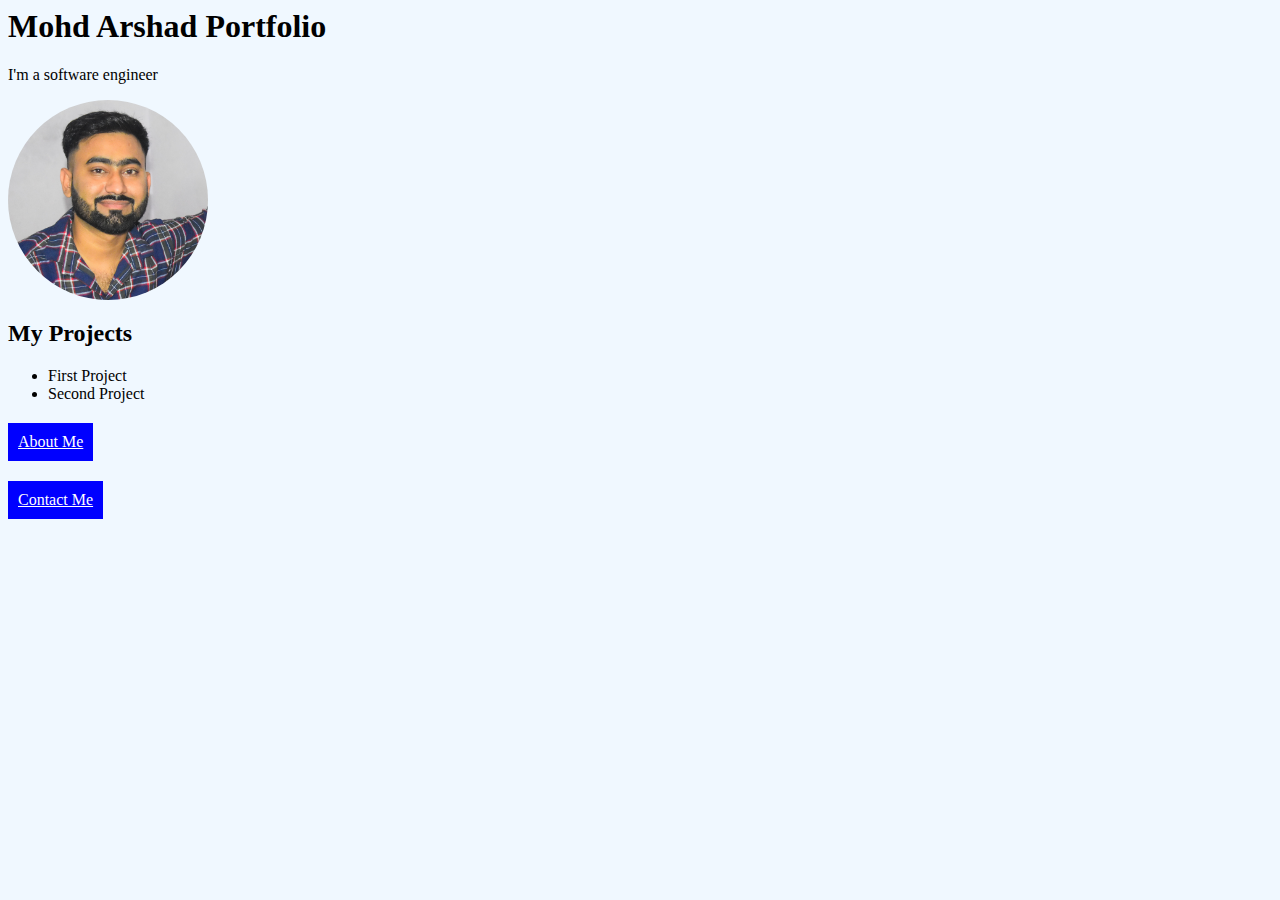
==== index.html @ 27f48b7b "Added CSS" ====
<html>
    <head>
        <title>Mohd Arshad Portfolio</title>
        <link rel="stylesheet" href="style.css">
    </head>
    <body>
        <h1>Mohd Arshad Portfolio</h1>
        <p>I'm a software engineer</p>
        <img src="images/port.JPG" alt="Mohd Arshad Profile Pic loading">
        <h2>My Projects</h2>
        <ul>
            <li>First Project</li>
            <li>Second Project</li>
        </ul>
        <a href="about.html">
            About Me
        </a>
        <a href="contact.html">
            Contact Me
        </a>
    </body>
</html>
---- style.css ----
body{
    background-color: aliceblue;
}

img{
    width: 200px;
    border-radius: 50%;
}
a{
    background-color: blue;
    color: white;
    padding: 10px;
    margin-top: 20px;
    display: block;
    width: max-content;
}
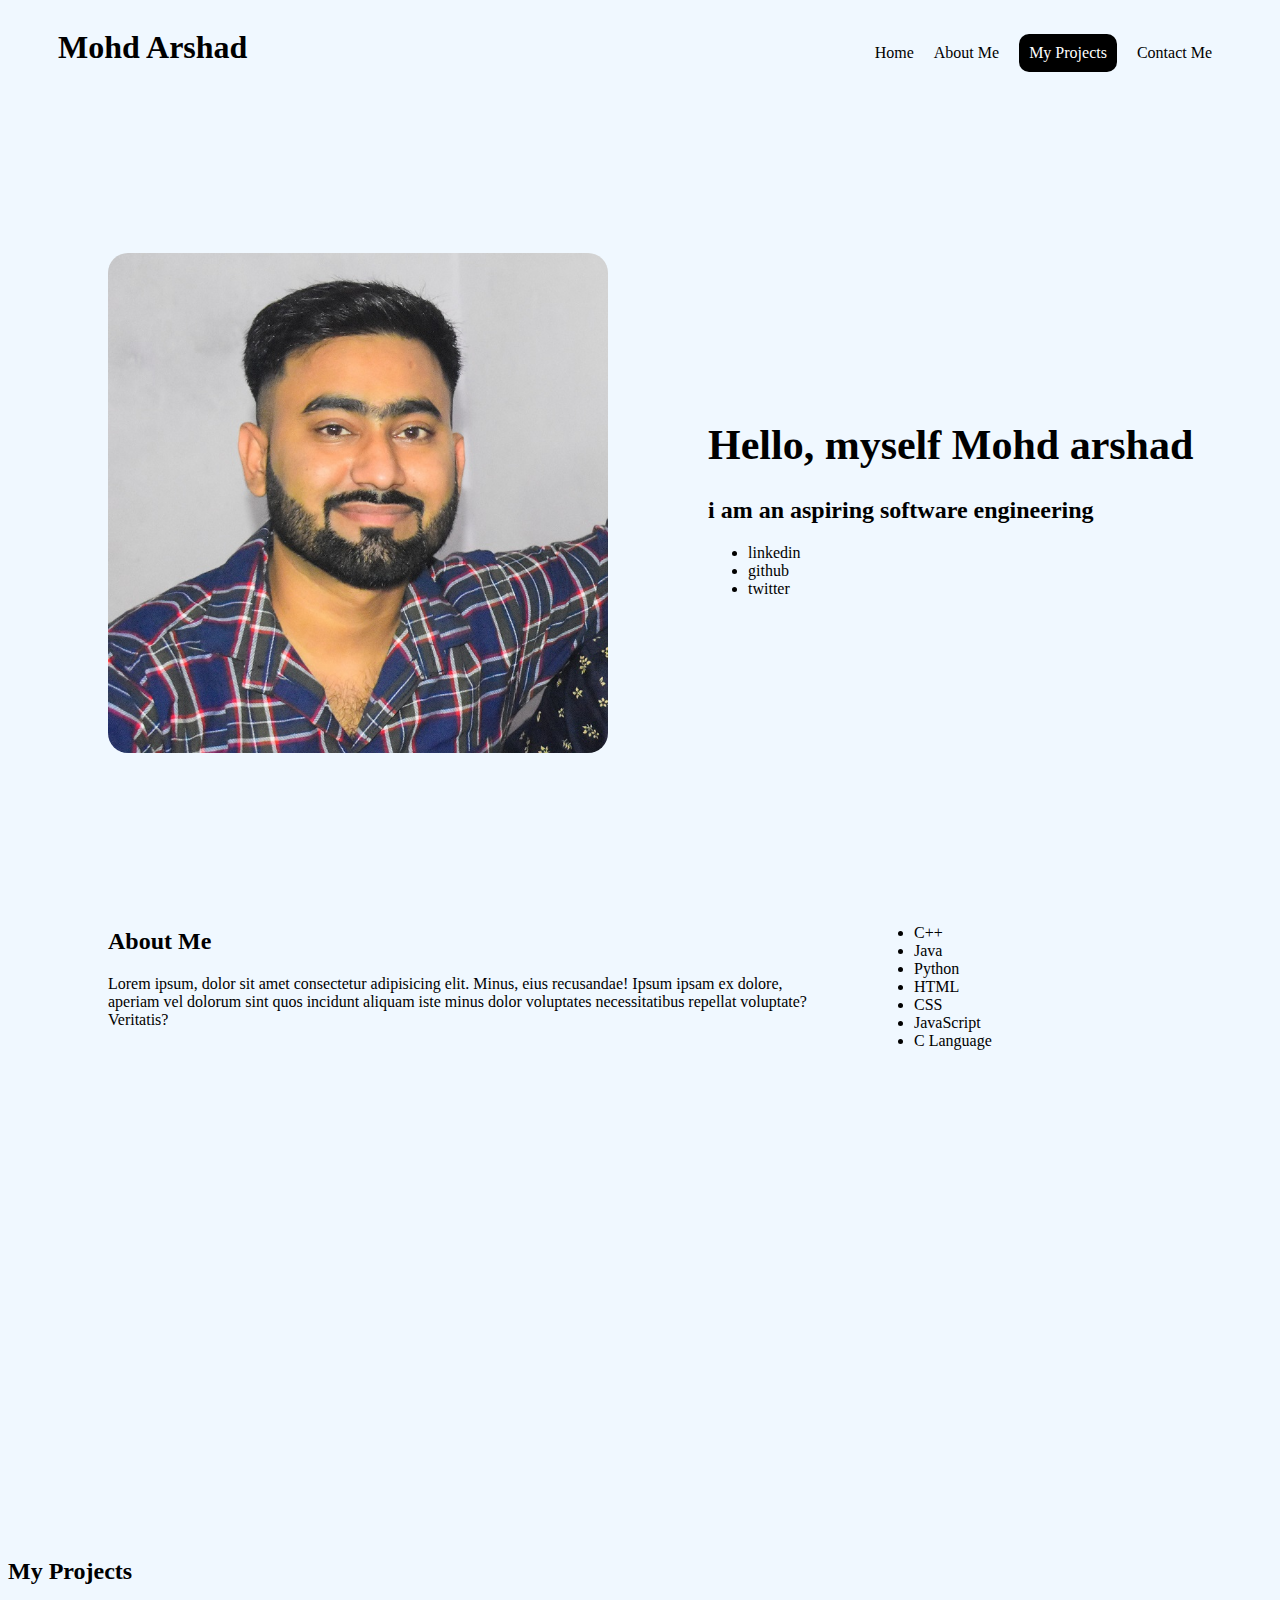
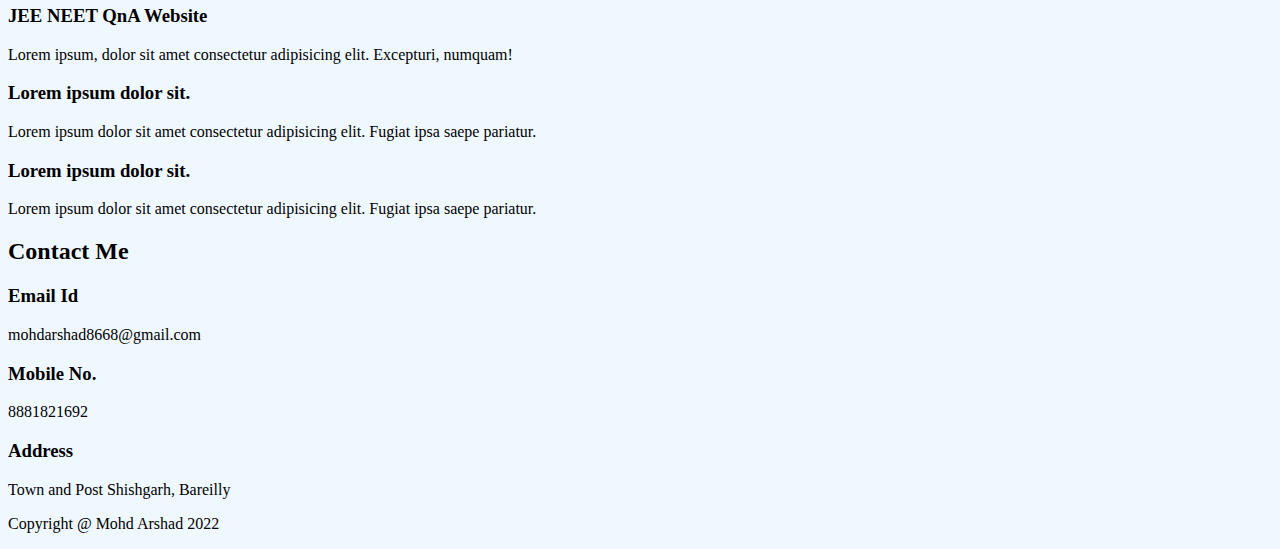
==== commit 3c733cb9: "added designing" ====
--- a/index.html
+++ b/index.html
@@ -4,19 +4,68 @@
         <link rel="stylesheet" href="style.css">
     </head>
     <body>
-        <h1>Mohd Arshad Portfolio</h1>
-        <p>I'm a software engineer</p>
-        <img src="images/port.JPG" alt="Mohd Arshad Profile Pic loading">
-        <h2>My Projects</h2>
-        <ul>
-            <li>First Project</li>
-            <li>Second Project</li>
-        </ul>
-        <a href="about.html">
-            About Me
-        </a>
-        <a href="contact.html">
-            Contact Me
-        </a>
+        <header>
+            <h1 class="logo">Mohd Arshad</h1>
+            <ul class="nav">
+                <li class="nav-item">Home</li>
+                <li class="nav-item">About Me</li>
+                <li class="nav-item project">My Projects</li>
+                <li class="nav-item">Contact Me</li>
+            </ul>
+        </header>
+        <section class="intro">
+            <img src="images/port.JPG" alt="">
+            <div class="sect-right">
+                <h1 class="title">Hello, myself Mohd arshad</h1>
+                <h2>i am an aspiring software engineering</h2>
+                <ul>
+                    <li>linkedin</li>
+                    <li>github</li>
+                    <li>twitter</li>
+                </ul>
+                
+            </div>
+        </section>
+        <section class="about">
+            <div class="about-left">
+                <h2>About Me</h2>
+                <p>
+                    Lorem ipsum, dolor sit amet consectetur adipisicing elit. Minus, eius recusandae! Ipsum ipsam ex dolore, aperiam vel dolorum sint quos incidunt aliquam iste minus dolor voluptates necessitatibus repellat voluptate? Veritatis?
+                </p>
+            </div>
+            <ul class="about-right">
+                <li>C++</li>
+                <li>Java</li>
+                <li>Python</li>
+                <li>HTML</li>
+                <li>CSS</li>
+                <li>JavaScript</li>
+                <li>C Language</li>
+            </ul>
+        </section>
+        <section class="projects">
+            <h2>My Projects</h2>
+            <h3>JEE NEET QnA Website</h3>
+            <p>Lorem ipsum, dolor sit amet consectetur adipisicing elit. Excepturi, numquam!</p>
+            <h3>Lorem ipsum dolor sit.</h3>
+            <p>Lorem ipsum dolor sit amet consectetur adipisicing elit. Fugiat ipsa saepe pariatur.</p>
+            <h3>Lorem ipsum dolor sit.</h3>
+            <p>Lorem ipsum dolor sit amet consectetur adipisicing elit. Fugiat ipsa saepe pariatur.</p>
+        </section>
+
+        <section class="contacts">
+            <h2>Contact Me</h2>
+            <h3>Email Id</h3>
+            <p>mohdarshad8668@gmail.com</p>
+            <h3>Mobile No.</h3>
+            <p>
+                8881821692
+            </p>
+            <h3>Address</h3>
+            <p>Town and Post Shishgarh, Bareilly</p>
+        </section>
+        <footer>
+            <p>Copyright @ Mohd Arshad 2022</p>
+        </footer>
     </body>
 </html>--- a/style.css
+++ b/style.css
@@ -1,16 +1,55 @@
 body{
     background-color: aliceblue;
 }
-
-img{
-    width: 200px;
-    border-radius: 50%;
+header{
+    display: flex;
 }
-a{
-    background-color: blue;
+h1.logo{
+    flex:1;
+    margin-left: 50px;
+}
+ul.nav{
+    display: flex;
+    margin-right: 50px;
+    align-items: center;
+}
+li.nav-item{
+    margin: 10px;
+    list-style: none;
+}
+li.nav-item.project{
+    background: black;
     color: white;
     padding: 10px;
-    margin-top: 20px;
-    display: block;
-    width: max-content;
+    border-radius: 10px;
+}
+section.intro{
+    display: flex;
+    margin-left: 100px;
+    height: calc(100vh - 90px   ) ;
+    align-items: center;
+}
+img{
+    height: 500px;
+    border-radius: 20px;
+}
+h1.title{
+    font-size: 42px;
+}
+div.sect-right{
+    margin-left: 100px;
+}
+section.about{
+    margin-left: 100px;
+    display: flex;
+    height: 70vh;
+    gap: 50px;
+    
+}
+div.about-left{
+    flex: 2;
+   
+}
+ul.about-right{
+    flex: 1;
 }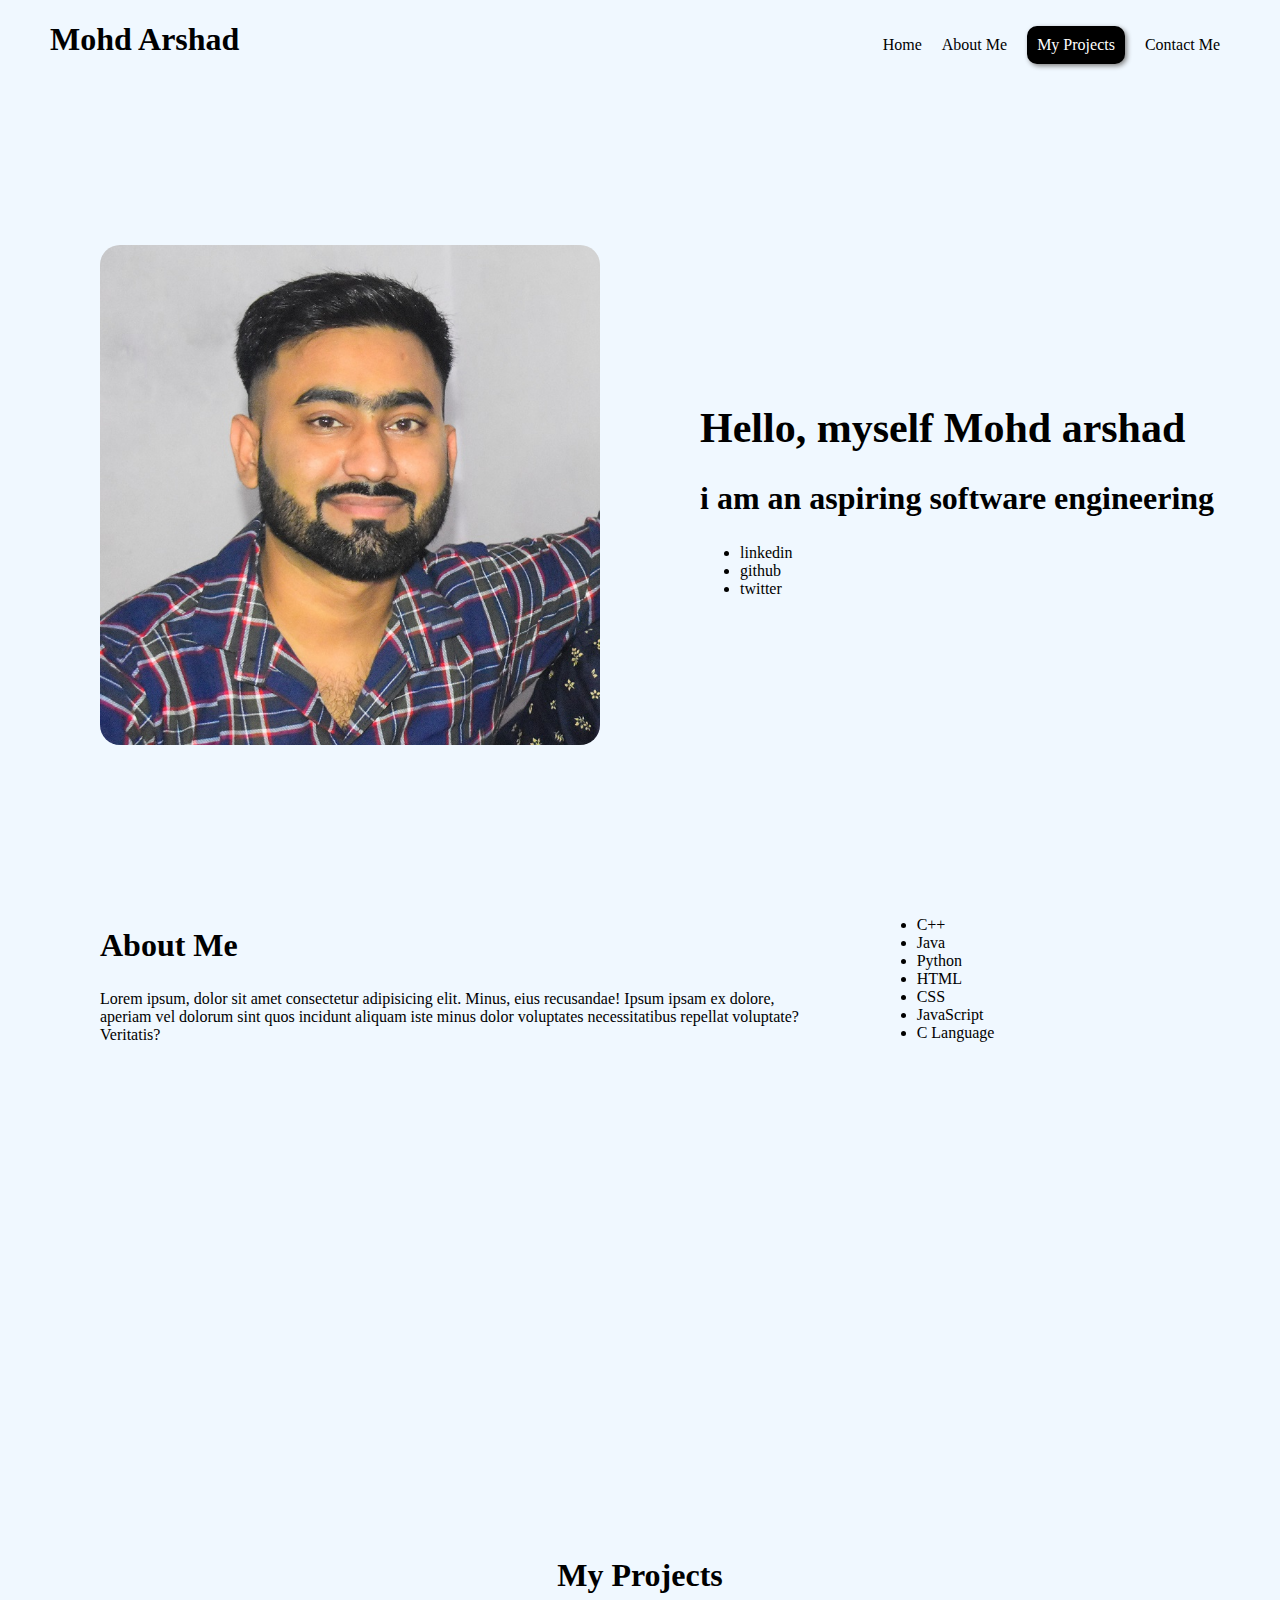
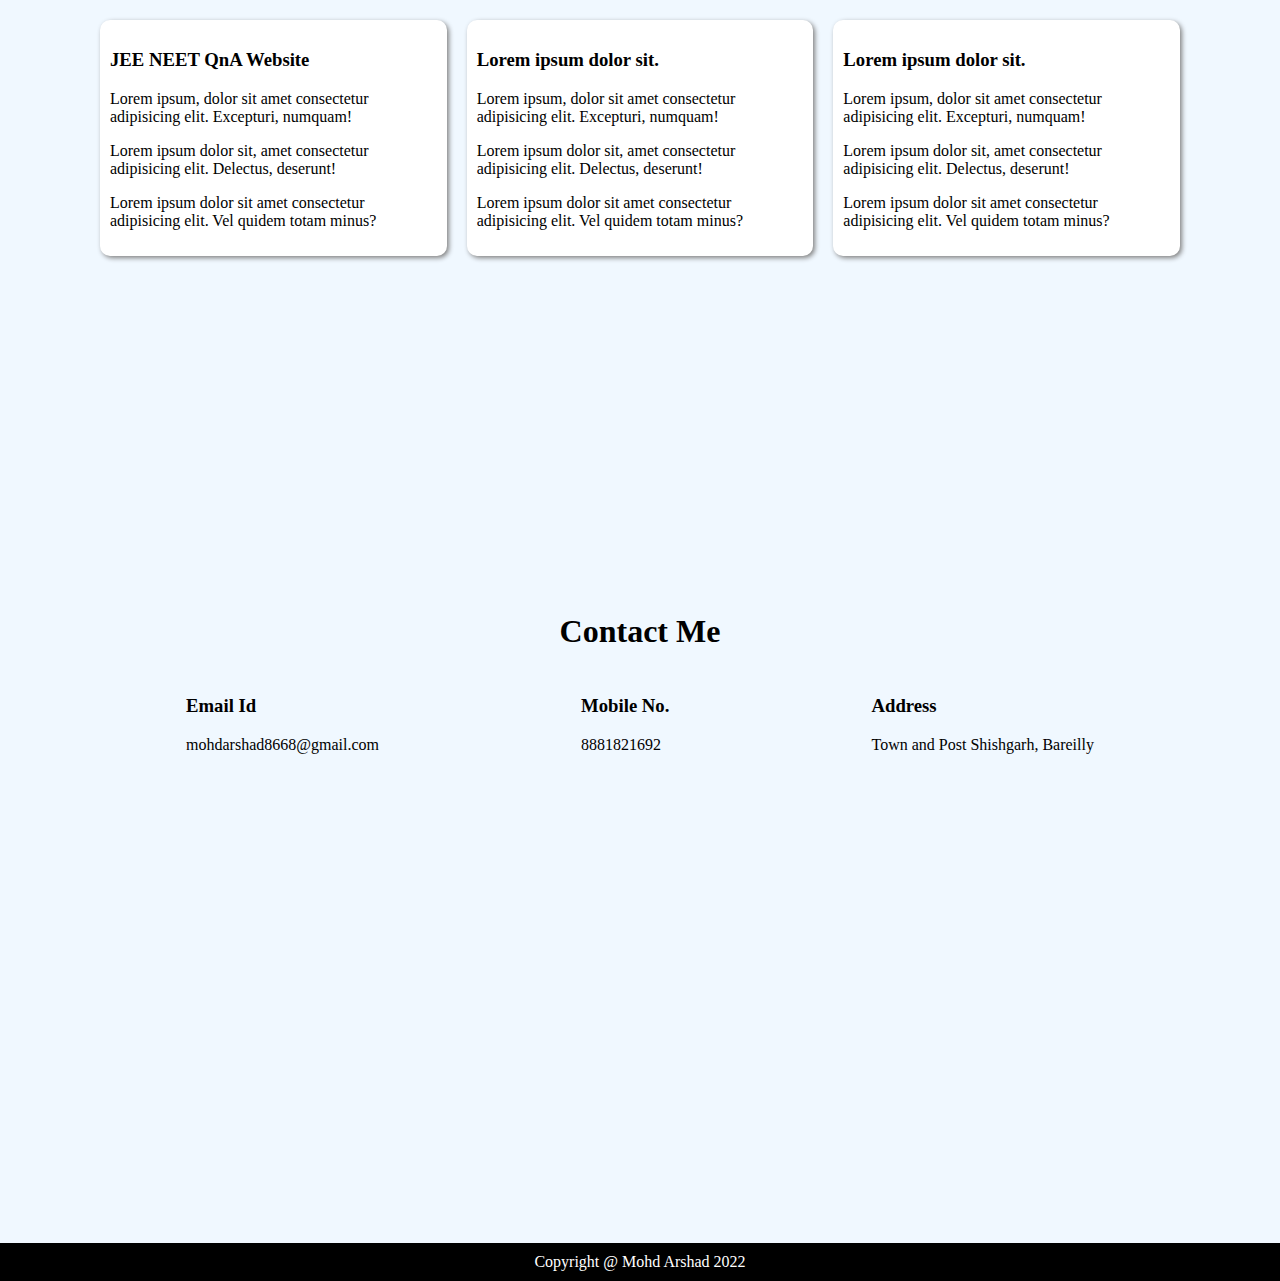
==== commit 01dfe007: "contact and footer" ====
--- a/index.html
+++ b/index.html
@@ -1,71 +1,102 @@
 <html>
-    <head>
-        <title>Mohd Arshad Portfolio</title>
-        <link rel="stylesheet" href="style.css">
-    </head>
-    <body>
-        <header>
-            <h1 class="logo">Mohd Arshad</h1>
-            <ul class="nav">
-                <li class="nav-item">Home</li>
-                <li class="nav-item">About Me</li>
-                <li class="nav-item project">My Projects</li>
-                <li class="nav-item">Contact Me</li>
+
+<head>
+    <title>Mohd Arshad Portfolio</title>
+    <link rel="stylesheet" href="style.css">
+</head>
+
+<body>
+    <header>
+        <h1 class="logo">Mohd Arshad</h1>
+        <ul class="nav">
+            <li class="nav-item">Home</li>
+            <li class="nav-item">About Me</li>
+            <li class="nav-item project">My Projects</li>
+            <li class="nav-item">Contact Me</li>
+        </ul>
+    </header>
+    <section class="intro">
+        <img src="images/port.JPG" alt="">
+        <div class="sect-right">
+            <h1 class="title">Hello, myself Mohd arshad</h1>
+            <h2>i am an aspiring software engineering</h2>
+            <ul>
+                <li>linkedin</li>
+                <li>github</li>
+                <li>twitter</li>
             </ul>
-        </header>
-        <section class="intro">
-            <img src="images/port.JPG" alt="">
-            <div class="sect-right">
-                <h1 class="title">Hello, myself Mohd arshad</h1>
-                <h2>i am an aspiring software engineering</h2>
-                <ul>
-                    <li>linkedin</li>
-                    <li>github</li>
-                    <li>twitter</li>
-                </ul>
-                
+
+        </div>
+    </section>
+    <section class="about">
+        <div class="about-left">
+            <h2>About Me</h2>
+            <p>
+                Lorem ipsum, dolor sit amet consectetur adipisicing elit. Minus, eius recusandae! Ipsum ipsam ex dolore,
+                aperiam vel dolorum sint quos incidunt aliquam iste minus dolor voluptates necessitatibus repellat
+                voluptate? Veritatis?
+            </p>
+        </div>
+        <ul class="about-right">
+            <li>C++</li>
+            <li>Java</li>
+            <li>Python</li>
+            <li>HTML</li>
+            <li>CSS</li>
+            <li>JavaScript</li>
+            <li>C Language</li>
+        </ul>
+    </section>
+    <section class="projects">
+        <h2>My Projects</h2>
+        <div class="projects-items">
+            <div class="project">
+                <h3>JEE NEET QnA Website </h3>
+                <p>Lorem ipsum, dolor sit amet consectetur adipisicing elit. Excepturi, numquam!</p>
+                <p>Lorem ipsum dolor sit, amet consectetur adipisicing elit. Delectus, deserunt!</p>
+                <p>Lorem ipsum dolor sit amet consectetur adipisicing elit. Vel quidem totam minus?</p>
             </div>
-        </section>
-        <section class="about">
-            <div class="about-left">
-                <h2>About Me</h2>
+
+            <div class="project">
+                <h3>Lorem ipsum dolor sit.</h3>
+                <p>Lorem ipsum, dolor sit amet consectetur adipisicing elit. Excepturi, numquam!</p>
+                <p>Lorem ipsum dolor sit, amet consectetur adipisicing elit. Delectus, deserunt!</p>
+                <p>Lorem ipsum dolor sit amet consectetur adipisicing elit. Vel quidem totam minus?</p>
+            </div>
+            <div class="project">
+                <h3>Lorem ipsum dolor sit.</h3>
+                <p>Lorem ipsum, dolor sit amet consectetur adipisicing elit. Excepturi, numquam!</p>
+                <p>Lorem ipsum dolor sit, amet consectetur adipisicing elit. Delectus, deserunt!</p>
+                <p>Lorem ipsum dolor sit amet consectetur adipisicing elit. Vel quidem totam minus?</p>
+            </div>
+        </div>
+    </section>
+
+    <section class="contacts">
+        <h2>Contact Me</h2>
+        <div class="contacts-wrapper">
+            <div class="contact">
+                <h3>Email Id</h3>
+                <p>mohdarshad8668@gmail.com</p>
+            </div>
+            <div class="contact">
+                <h3>Mobile No.</h3>
                 <p>
-                    Lorem ipsum, dolor sit amet consectetur adipisicing elit. Minus, eius recusandae! Ipsum ipsam ex dolore, aperiam vel dolorum sint quos incidunt aliquam iste minus dolor voluptates necessitatibus repellat voluptate? Veritatis?
+                    8881821692
                 </p>
             </div>
-            <ul class="about-right">
-                <li>C++</li>
-                <li>Java</li>
-                <li>Python</li>
-                <li>HTML</li>
-                <li>CSS</li>
-                <li>JavaScript</li>
-                <li>C Language</li>
-            </ul>
-        </section>
-        <section class="projects">
-            <h2>My Projects</h2>
-            <h3>JEE NEET QnA Website</h3>
-            <p>Lorem ipsum, dolor sit amet consectetur adipisicing elit. Excepturi, numquam!</p>
-            <h3>Lorem ipsum dolor sit.</h3>
-            <p>Lorem ipsum dolor sit amet consectetur adipisicing elit. Fugiat ipsa saepe pariatur.</p>
-            <h3>Lorem ipsum dolor sit.</h3>
-            <p>Lorem ipsum dolor sit amet consectetur adipisicing elit. Fugiat ipsa saepe pariatur.</p>
-        </section>
+            <div class="contact">
+                <h3>Address</h3>
+                <p>Town and Post Shishgarh, Bareilly</p>
+            </div>
+        </div>
 
-        <section class="contacts">
-            <h2>Contact Me</h2>
-            <h3>Email Id</h3>
-            <p>mohdarshad8668@gmail.com</p>
-            <h3>Mobile No.</h3>
-            <p>
-                8881821692
-            </p>
-            <h3>Address</h3>
-            <p>Town and Post Shishgarh, Bareilly</p>
-        </section>
-        <footer>
-            <p>Copyright @ Mohd Arshad 2022</p>
-        </footer>
-    </body>
+
+
+    </section>
+    <footer>
+        <p>Copyright @ Mohd Arshad 2022</p>
+    </footer>
+</body>
+
 </html>--- a/style.css
+++ b/style.css
@@ -1,5 +1,6 @@
 body{
     background-color: aliceblue;
+    margin: 0;
 }
 header{
     display: flex;
@@ -52,4 +53,52 @@
 }
 ul.about-right{
     flex: 1;
+}
+
+section.projects{
+    margin-left: 100px;
+    margin-right: 100px;
+    height: 70vh;
+
+}
+.projects h2{
+text-align: center;
+}
+div.projects-items{
+    display: flex;
+    column-gap: 20px;
+
+}
+.project{
+    background-color: white;
+    padding: 10px;
+    border-radius: 10px;
+    box-shadow: 2px 2px 5px grey;
+}
+h2{
+    font-size: 32px;
+}
+
+footer{
+    background-color: black;
+    color: white;
+    text-align: center;
+    margin: 0;
+    padding: 10px;
+}
+footer p{
+    margin: 0;
+}
+.contacts{
+    margin-left: 100px;
+    margin-right: 100px;
+    height: 70vh;
+}
+.contacts h2{
+    text-align: center;
+}
+.contacts-wrapper{
+    display: flex;
+    column-gap: 30px;
+    justify-content: space-around;
 }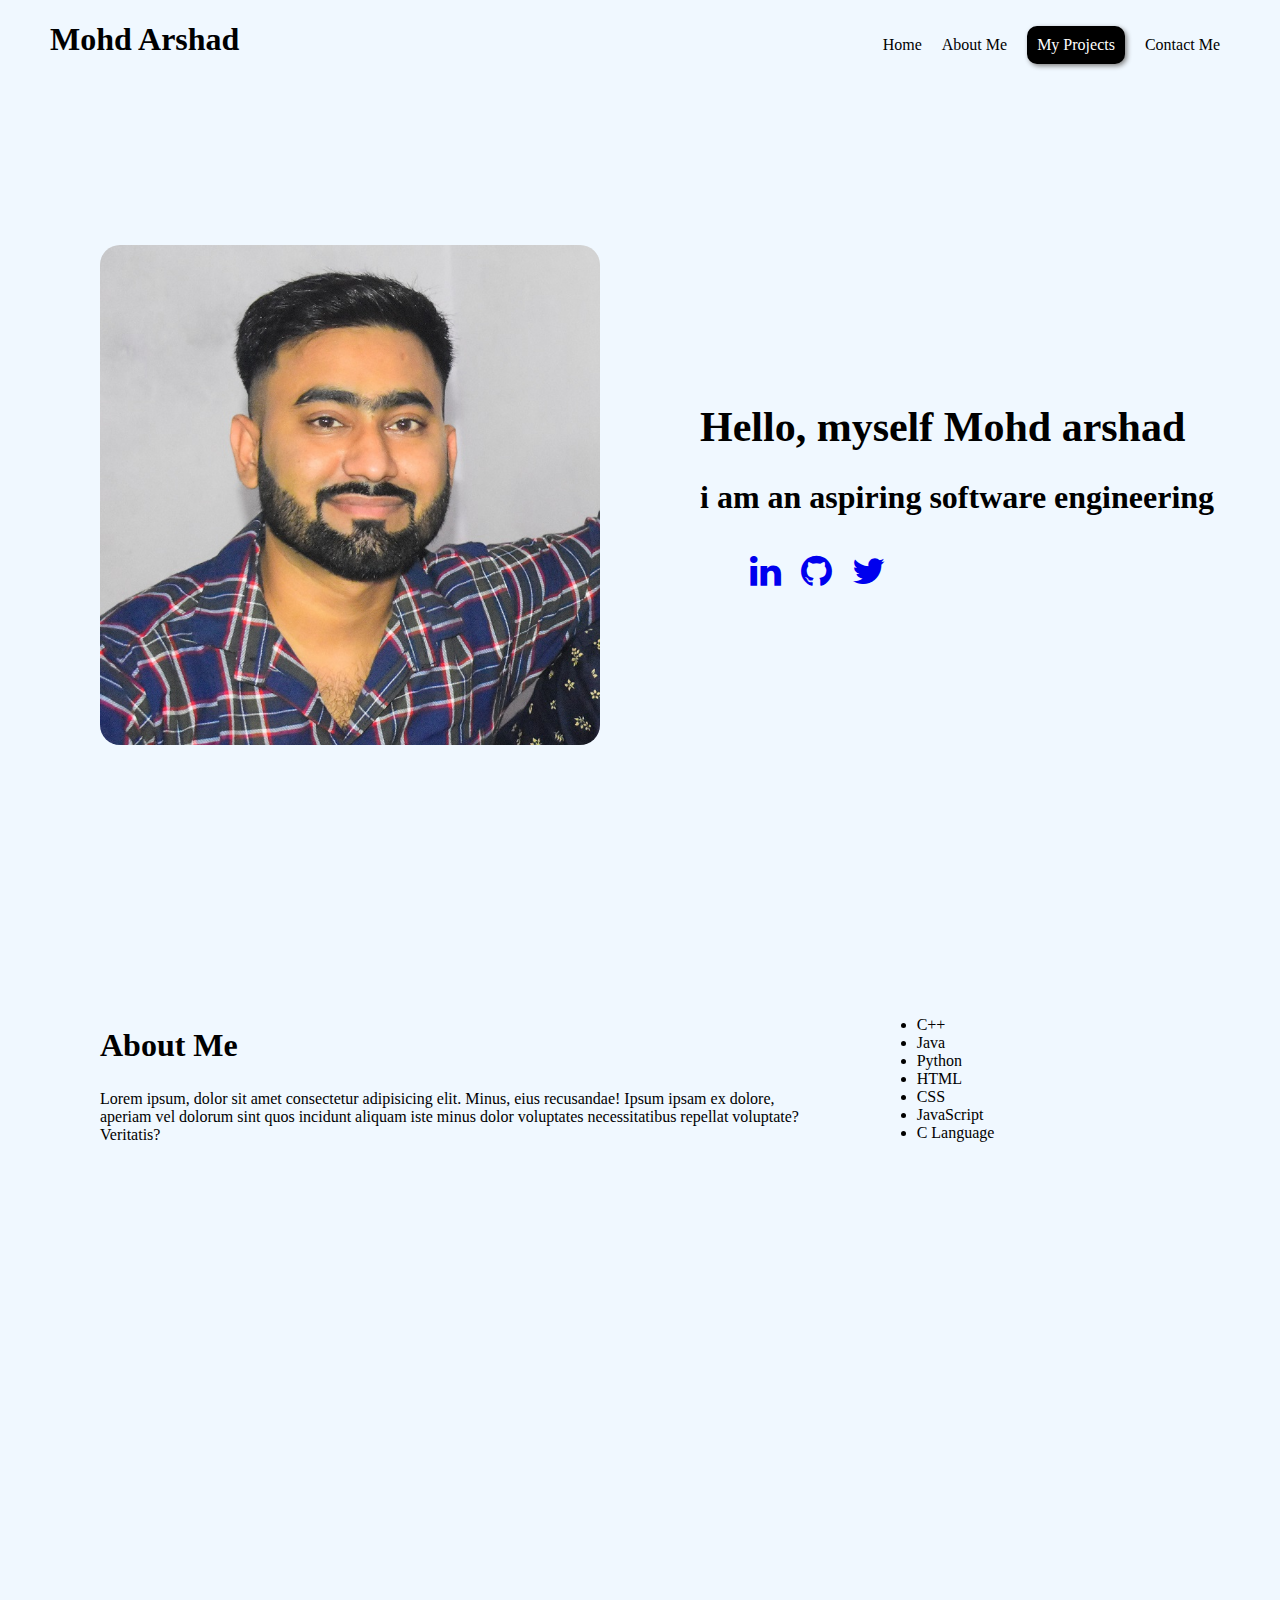
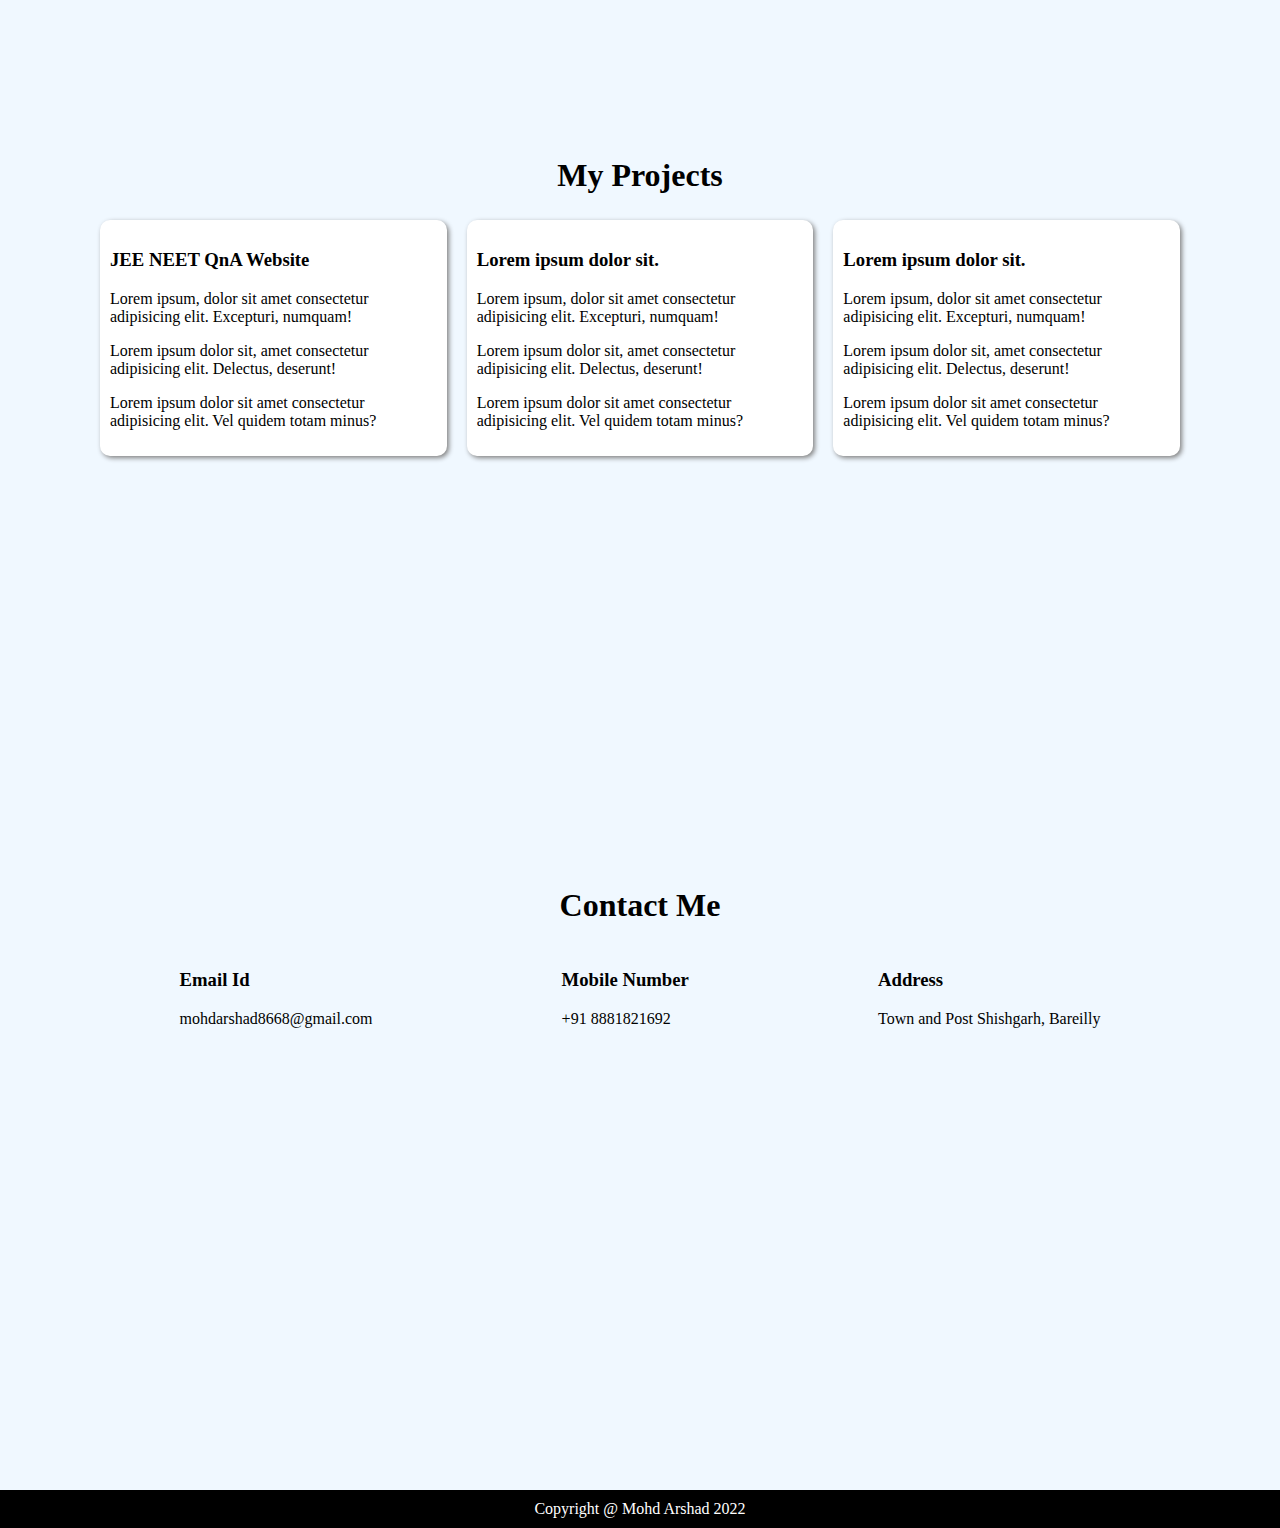
==== commit 0c450ac7: "responsiveness" ====
--- a/index.html
+++ b/index.html
@@ -1,7 +1,9 @@
 <html>
 
 <head>
+    <meta name="viewport" content="width=device-width, initial-scale=1.0">
     <title>Mohd Arshad Portfolio</title>
+    <link rel="stylesheet" href="https://cdnjs.cloudflare.com/ajax/libs/font-awesome/4.7.0/css/font-awesome.min.css" />
     <link rel="stylesheet" href="style.css">
 </head>
 
@@ -9,26 +11,41 @@
     <header>
         <h1 class="logo">Mohd Arshad</h1>
         <ul class="nav">
-            <li class="nav-item">Home</li>
-            <li class="nav-item">About Me</li>
-            <li class="nav-item project">My Projects</li>
-            <li class="nav-item">Contact Me</li>
+            <li class="nav-item">
+                <a href="#intro">Home</a>
+            </li>
+            <li class="nav-item">
+                <a href="#about">About Me</a>
+            </li>
+            <li class="nav-item project">
+                <a href="#projects">My Projects</a>
+            </li>
+            <li class="nav-item">
+                <a href="#contacts">Contact Me</a>
+            </li>
         </ul>
     </header>
-    <section class="intro">
+    <section id="intro" class="intro">
         <img src="images/port.JPG" alt="">
         <div class="sect-right">
             <h1 class="title">Hello, myself Mohd arshad</h1>
             <h2>i am an aspiring software engineering</h2>
-            <ul>
-                <li>linkedin</li>
-                <li>github</li>
-                <li>twitter</li>
+            <ul class="social">
+                <li>
+                    <a href="https://www.linkedin.com/in/mohd-arshad-731716217/" target="_blank"><i
+                            class="fa fa-linkedin"></i></a>
+                </li>
+                <li>
+                    <a href="https://github.com/mohdarshad86" target="_blank"><i class="fa fa-github"></i></a>
+                </li>
+                <li>
+                    <a href="https://twitter.com/ArshadBatfan" target="_blank"><i class="fa fa-twitter"></i></a>
+                </li>
             </ul>
 
         </div>
     </section>
-    <section class="about">
+    <section id="about" class="about">
         <div class="about-left">
             <h2>About Me</h2>
             <p>
@@ -47,7 +64,7 @@
             <li>C Language</li>
         </ul>
     </section>
-    <section class="projects">
+    <section id="projects" class="projects">
         <h2>My Projects</h2>
         <div class="projects-items">
             <div class="project">
@@ -72,7 +89,7 @@
         </div>
     </section>
 
-    <section class="contacts">
+    <section id="contacts" class="contacts">
         <h2>Contact Me</h2>
         <div class="contacts-wrapper">
             <div class="contact">
@@ -80,9 +97,9 @@
                 <p>mohdarshad8668@gmail.com</p>
             </div>
             <div class="contact">
-                <h3>Mobile No.</h3>
+                <h3>Mobile Number</h3>
                 <p>
-                    8881821692
+                    +91 8881821692
                 </p>
             </div>
             <div class="contact">
--- a/style.css
+++ b/style.css
@@ -1,9 +1,16 @@
+html{
+    scroll-behavior: smooth;
+}
 body{
     background-color: aliceblue;
     margin: 0;
 }
 header{
     display: flex;
+    position: fixed;
+    background-color: aliceblue;
+    left: 0;
+    right: 0;
 }
 h1.logo{
     flex:1;
@@ -18,6 +25,13 @@
     margin: 10px;
     list-style: none;
 }
+.nav-item a{
+    color: black;
+    text-decoration: none;
+}
+.nav-item.project a{
+    color: white;
+}
 li.nav-item.project{
     background: black;
     color: white;
@@ -27,12 +41,24 @@
 section.intro{
     display: flex;
     margin-left: 100px;
-    height: calc(100vh - 90px   ) ;
+    min-height: calc(100vh - 90px   ) ;
     align-items: center;
+    padding-top: 90px;
 }
 img{
     height: 500px;
     border-radius: 20px;
+}
+.intro .social{
+    display: flex;
+    list-style: none;
+}
+.social li{
+    margin: 10px;
+
+}
+.social a{
+    font-size: 36px;
 }
 h1.title{
     font-size: 42px;
@@ -41,24 +67,25 @@
     margin-left: 100px;
 }
 section.about{
+    padding-top: 100px;
     margin-left: 100px;
     display: flex;
-    height: 70vh;
+    min-height: 70vh;
     gap: 50px;
     
 }
 div.about-left{
     flex: 2;
-   
 }
 ul.about-right{
     flex: 1;
 }
 
 section.projects{
+    padding-top: 100px;
     margin-left: 100px;
     margin-right: 100px;
-    height: 70vh;
+    min-height: 70vh;
 
 }
 .projects h2{
@@ -66,7 +93,7 @@
 }
 div.projects-items{
     display: flex;
-    column-gap: 20px;
+    gap: 20px;
 
 }
 .project{
@@ -90,9 +117,10 @@
     margin: 0;
 }
 .contacts{
+    padding-top: 100px;
     margin-left: 100px;
     margin-right: 100px;
-    height: 70vh;
+    min-height: 70vh;
 }
 .contacts h2{
     text-align: center;
@@ -101,4 +129,42 @@
     display: flex;
     column-gap: 30px;
     justify-content: space-around;
+}
+
+@media (max-width: 720px){
+    header{
+        flex-direction: column;
+    }
+    header .nav{
+        margin: 0 10px;
+        padding: 0;
+    }
+    header h1.logo{
+        margin: 10px;
+    }
+    img {
+        height: 200px;
+    }
+    section.intro{
+        padding-top: 130px;
+    }
+    section.intro, section.about{
+        flex-direction: column;
+        margin-left: 10px;
+    }
+    div.about-left{
+        flex: unset;
+    }
+    section.projects, section.contacts{
+        
+        margin-left: 10px;
+        margin-right: 10px;
+    }
+    .projects-items, .contacts-wrapper{
+        flex-direction: column;
+    }
+    div.sect-right{
+        margin-left: 10px;
+    }
+
 }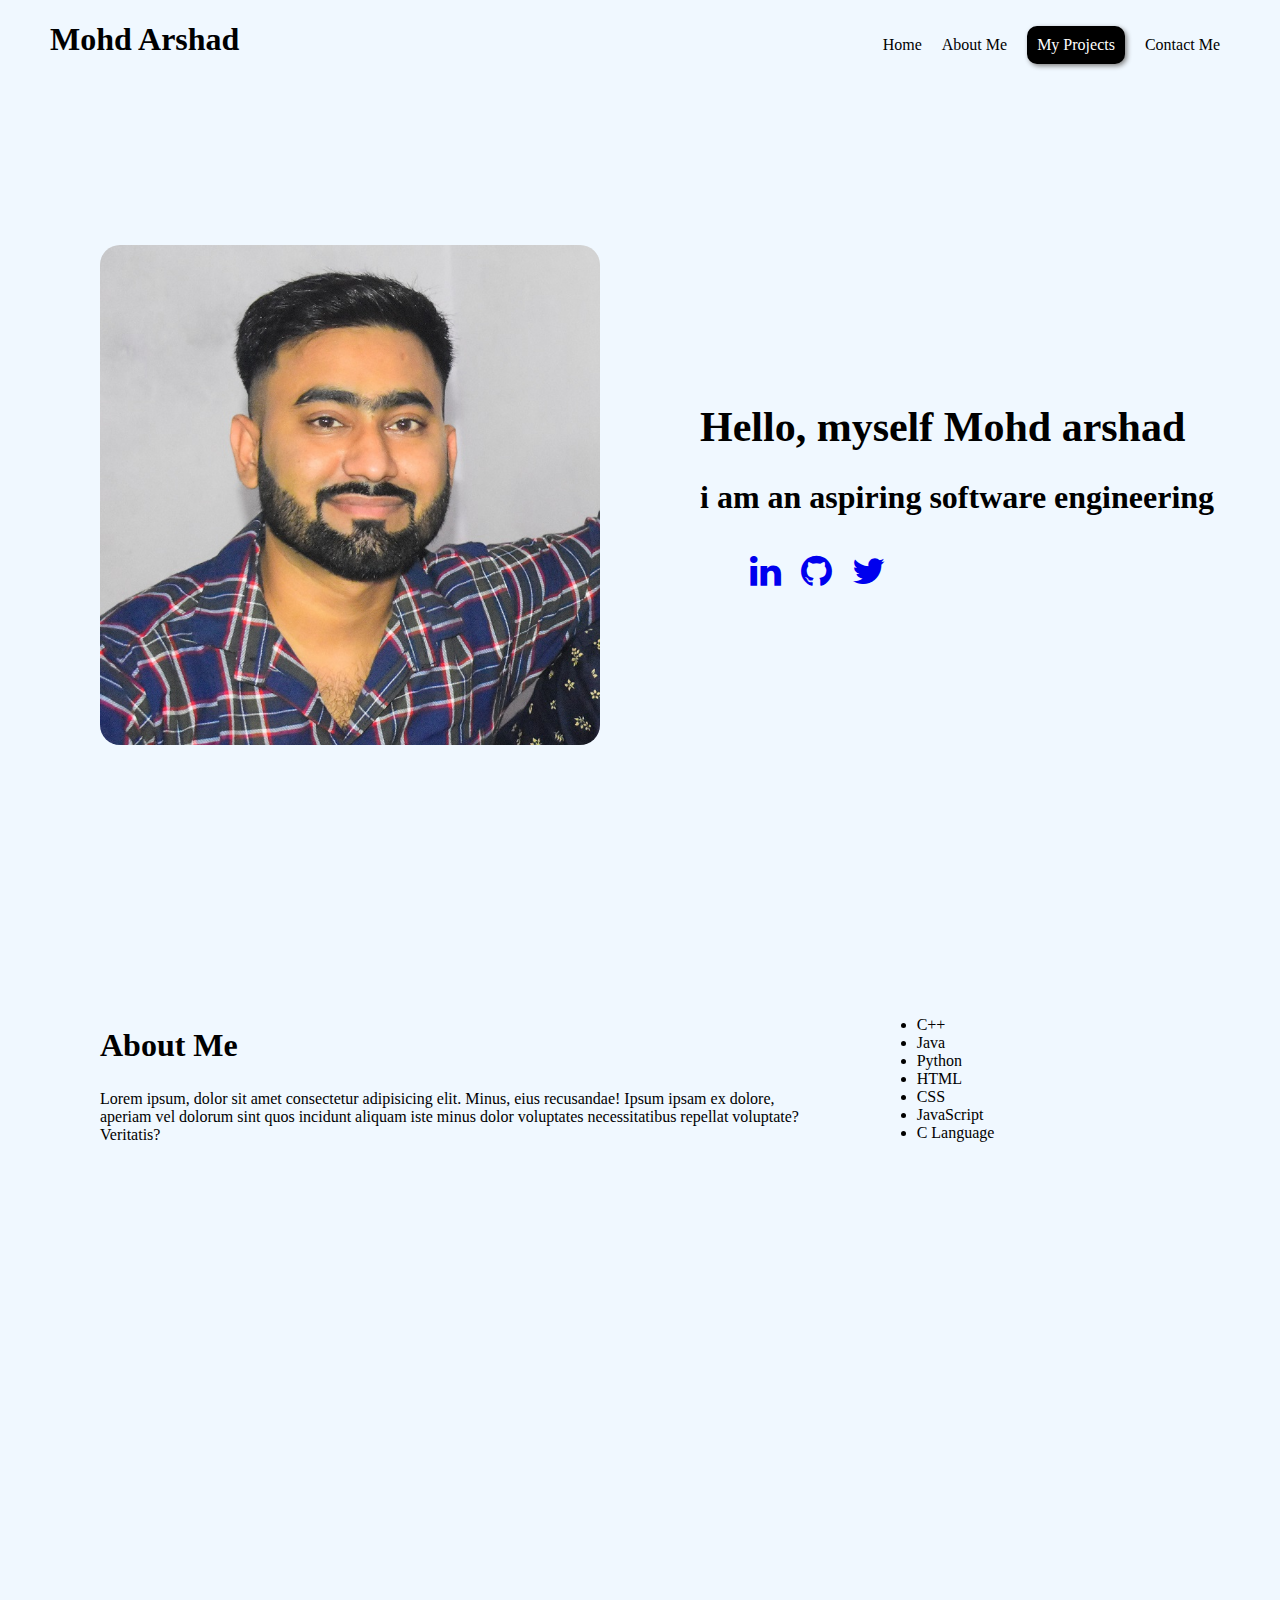
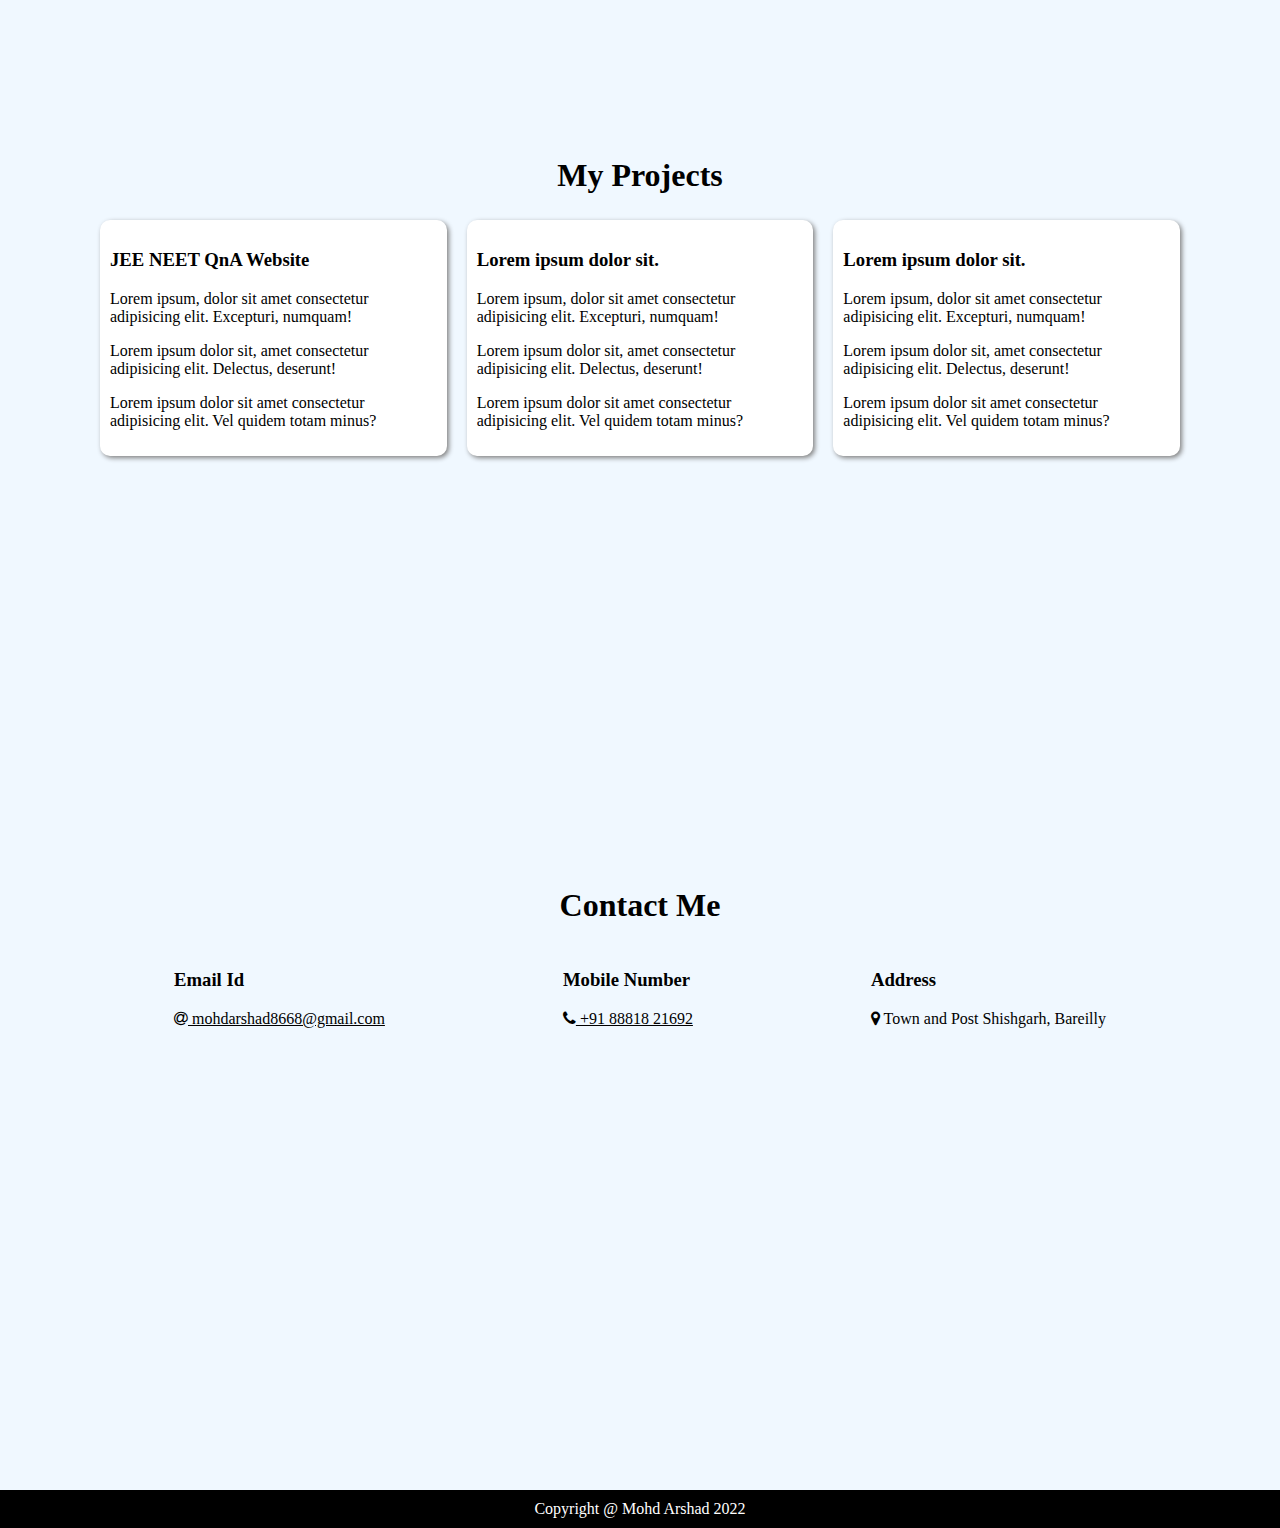
==== commit 7a79c34d: "added contact item" ====
--- a/index.html
+++ b/index.html
@@ -94,17 +94,21 @@
         <div class="contacts-wrapper">
             <div class="contact">
                 <h3>Email Id</h3>
-                <p>mohdarshad8668@gmail.com</p>
+                <a href="mailto:mohdarshad8668@gmail.com">
+                    <p> <i class="fa fa-at"></i> mohdarshad8668@gmail.com</p>
+                </a>
+
             </div>
             <div class="contact">
                 <h3>Mobile Number</h3>
-                <p>
-                    +91 8881821692
-                </p>
+                <a href="tel:+918881821692">
+                    <p> <i class="fa fa-phone"></i> +91 88818 21692</p>
+                </a>
+
             </div>
             <div class="contact">
                 <h3>Address</h3>
-                <p>Town and Post Shishgarh, Bareilly</p>
+                <p> <i class="fa fa-map-marker"></i> Town and Post Shishgarh, Bareilly</p>
             </div>
         </div>
 
--- a/style.css
+++ b/style.css
@@ -24,6 +24,7 @@
 li.nav-item{
     margin: 10px;
     list-style: none;
+    white-space: nowrap;
 }
 .nav-item a{
     color: black;
@@ -125,6 +126,10 @@
 .contacts h2{
     text-align: center;
 }
+.contacts a{
+    color: black;
+    
+}
 .contacts-wrapper{
     display: flex;
     column-gap: 30px;
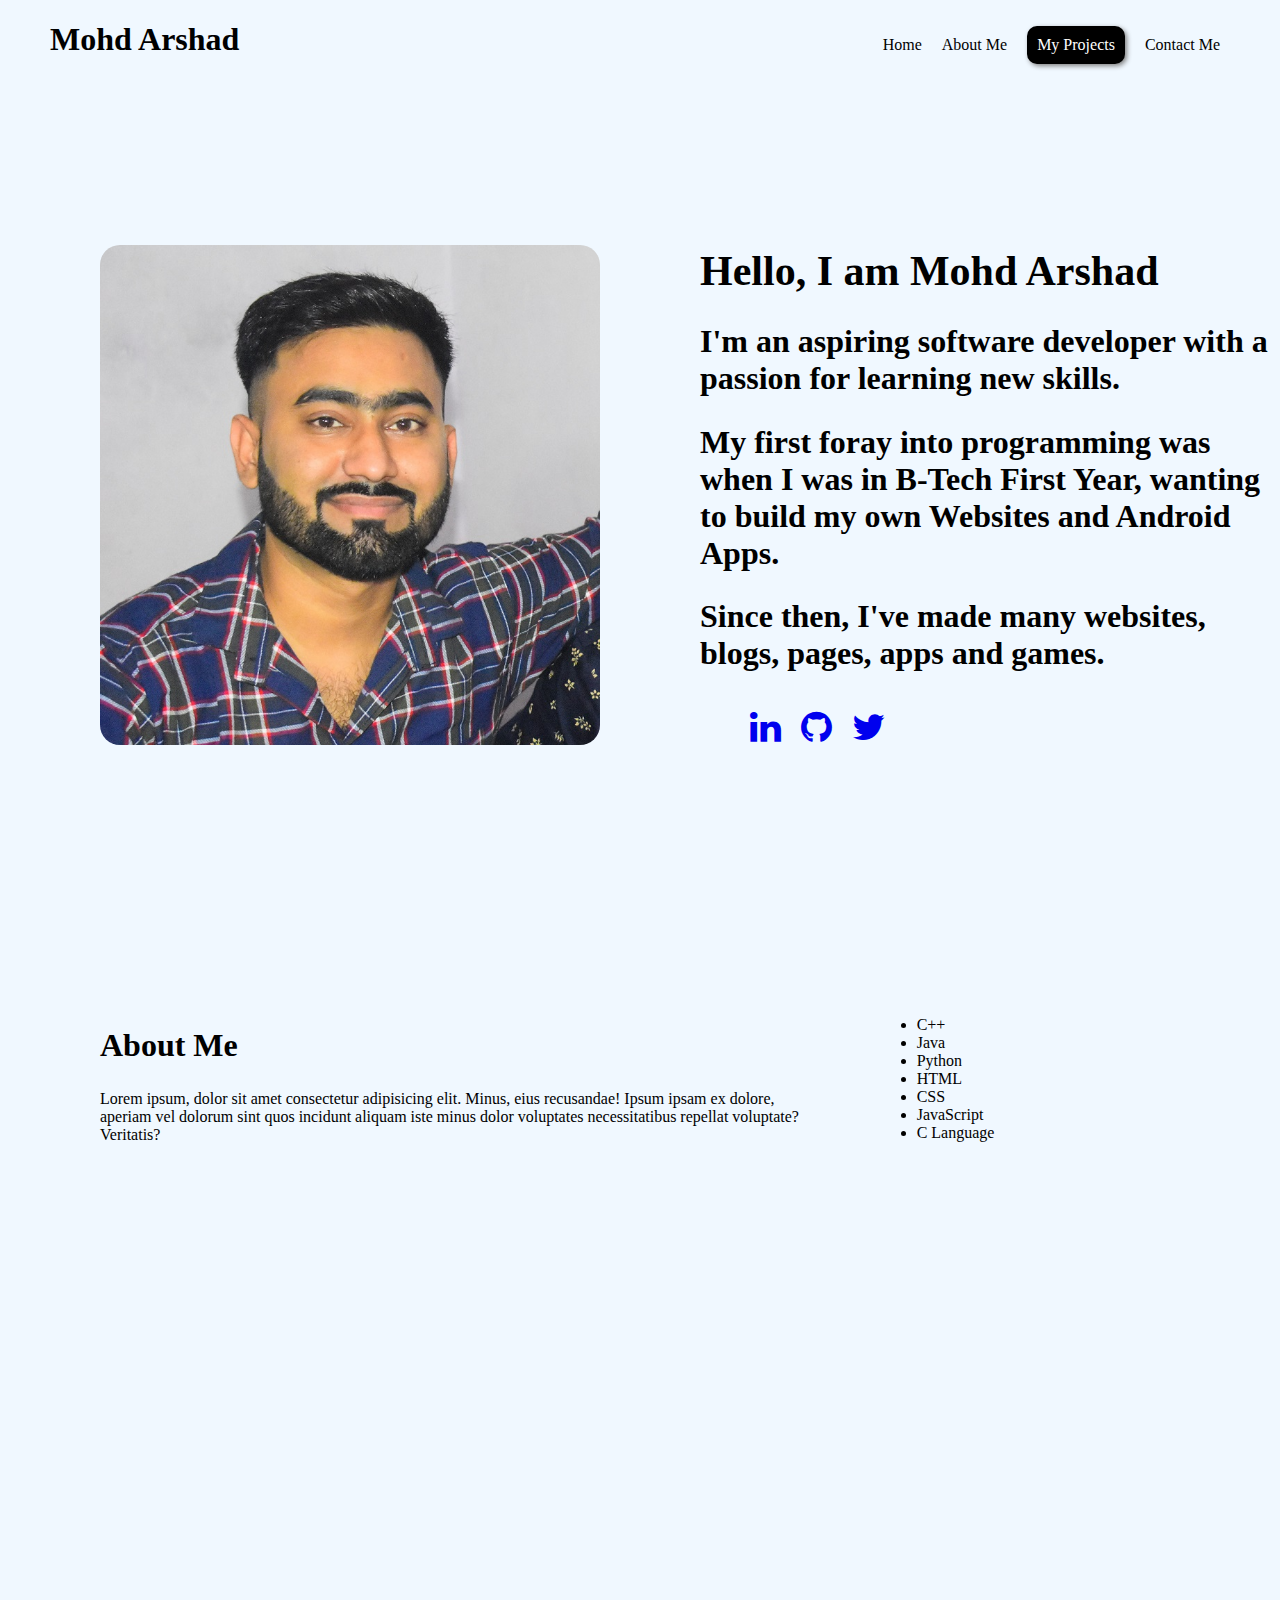
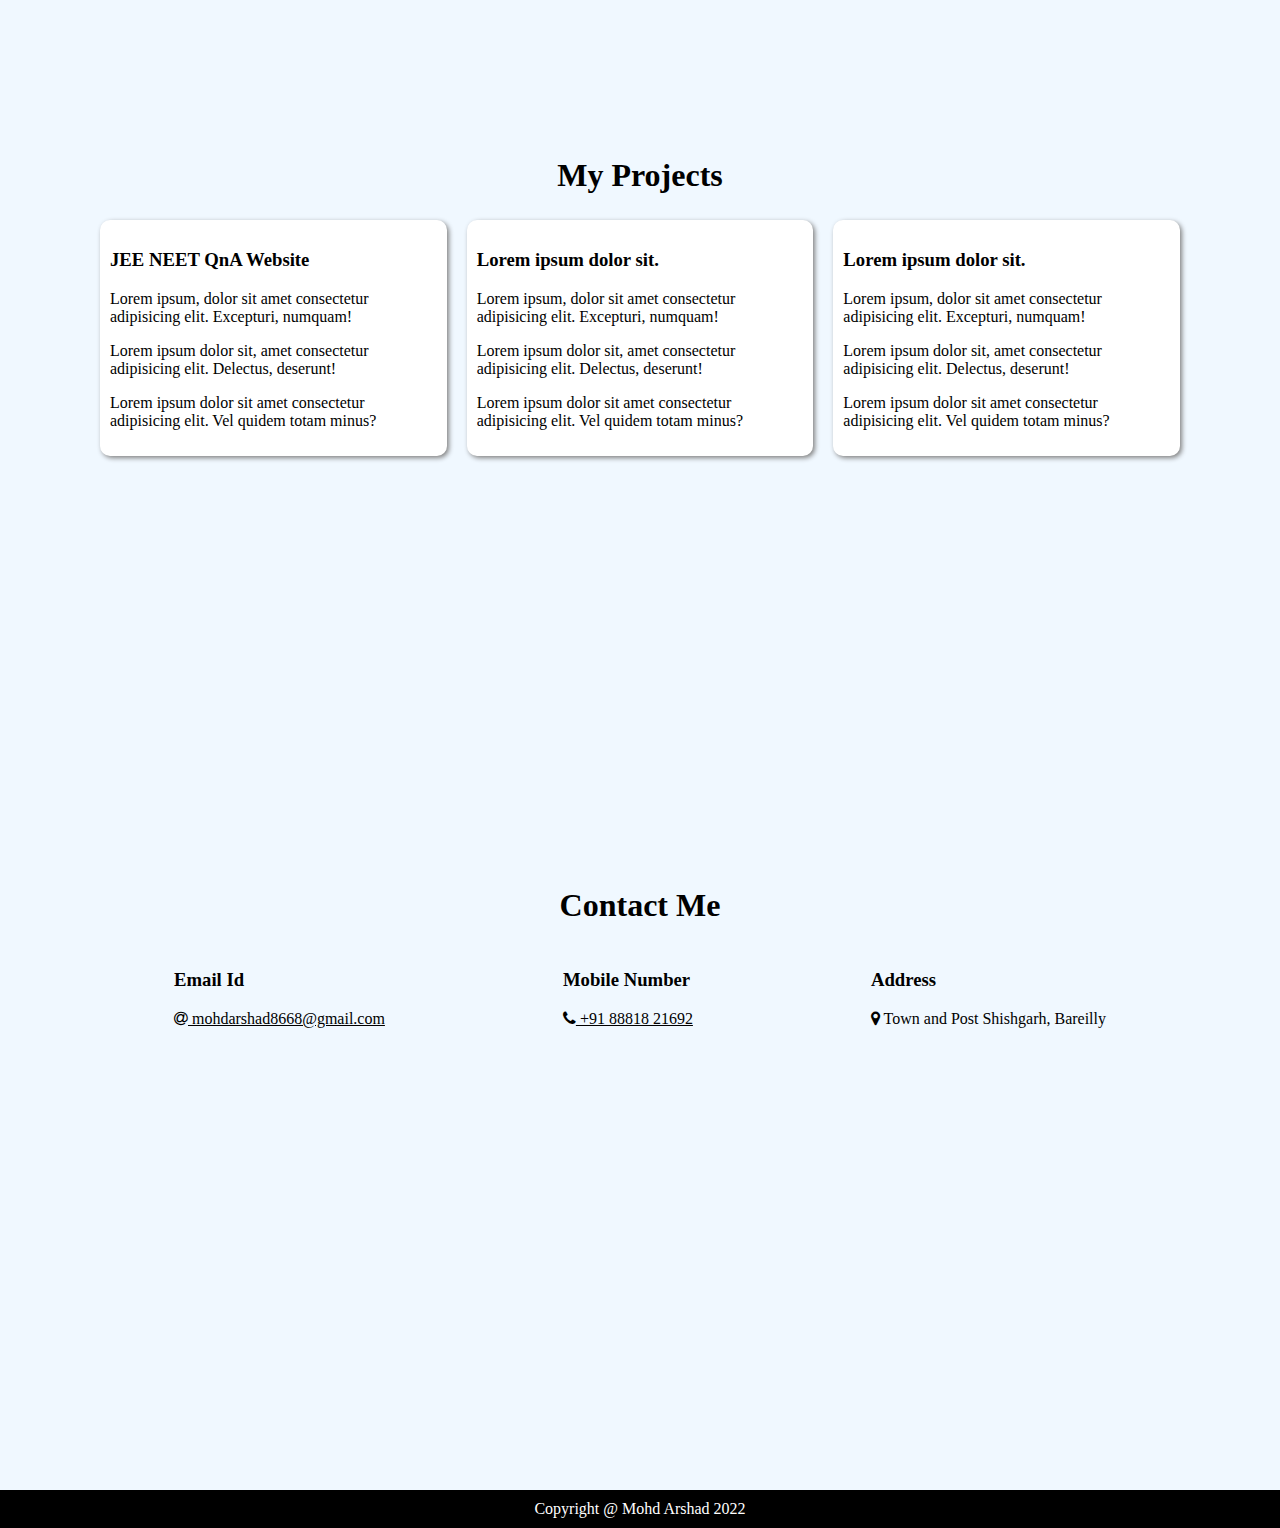
==== commit f3427870: "updated intro" ====
--- a/index.html
+++ b/index.html
@@ -28,8 +28,15 @@
     <section id="intro" class="intro">
         <img src="images/port.JPG" alt="">
         <div class="sect-right">
-            <h1 class="title">Hello, myself Mohd arshad</h1>
-            <h2>i am an aspiring software engineering</h2>
+            <h1 class="title">Hello, I am Mohd Arshad</h1>
+            <h2>I'm an aspiring software developer with a passion for learning new skills.
+            </h2>
+            <h2>
+                My first foray into programming was when I was in B-Tech First Year, wanting to build my own Websites
+                and Android Apps.
+            </h2>
+            <h2>
+                Since then, I've made many websites, blogs, pages, apps and games.</h2>
             <ul class="social">
                 <li>
                     <a href="https://www.linkedin.com/in/mohd-arshad-731716217/" target="_blank"><i
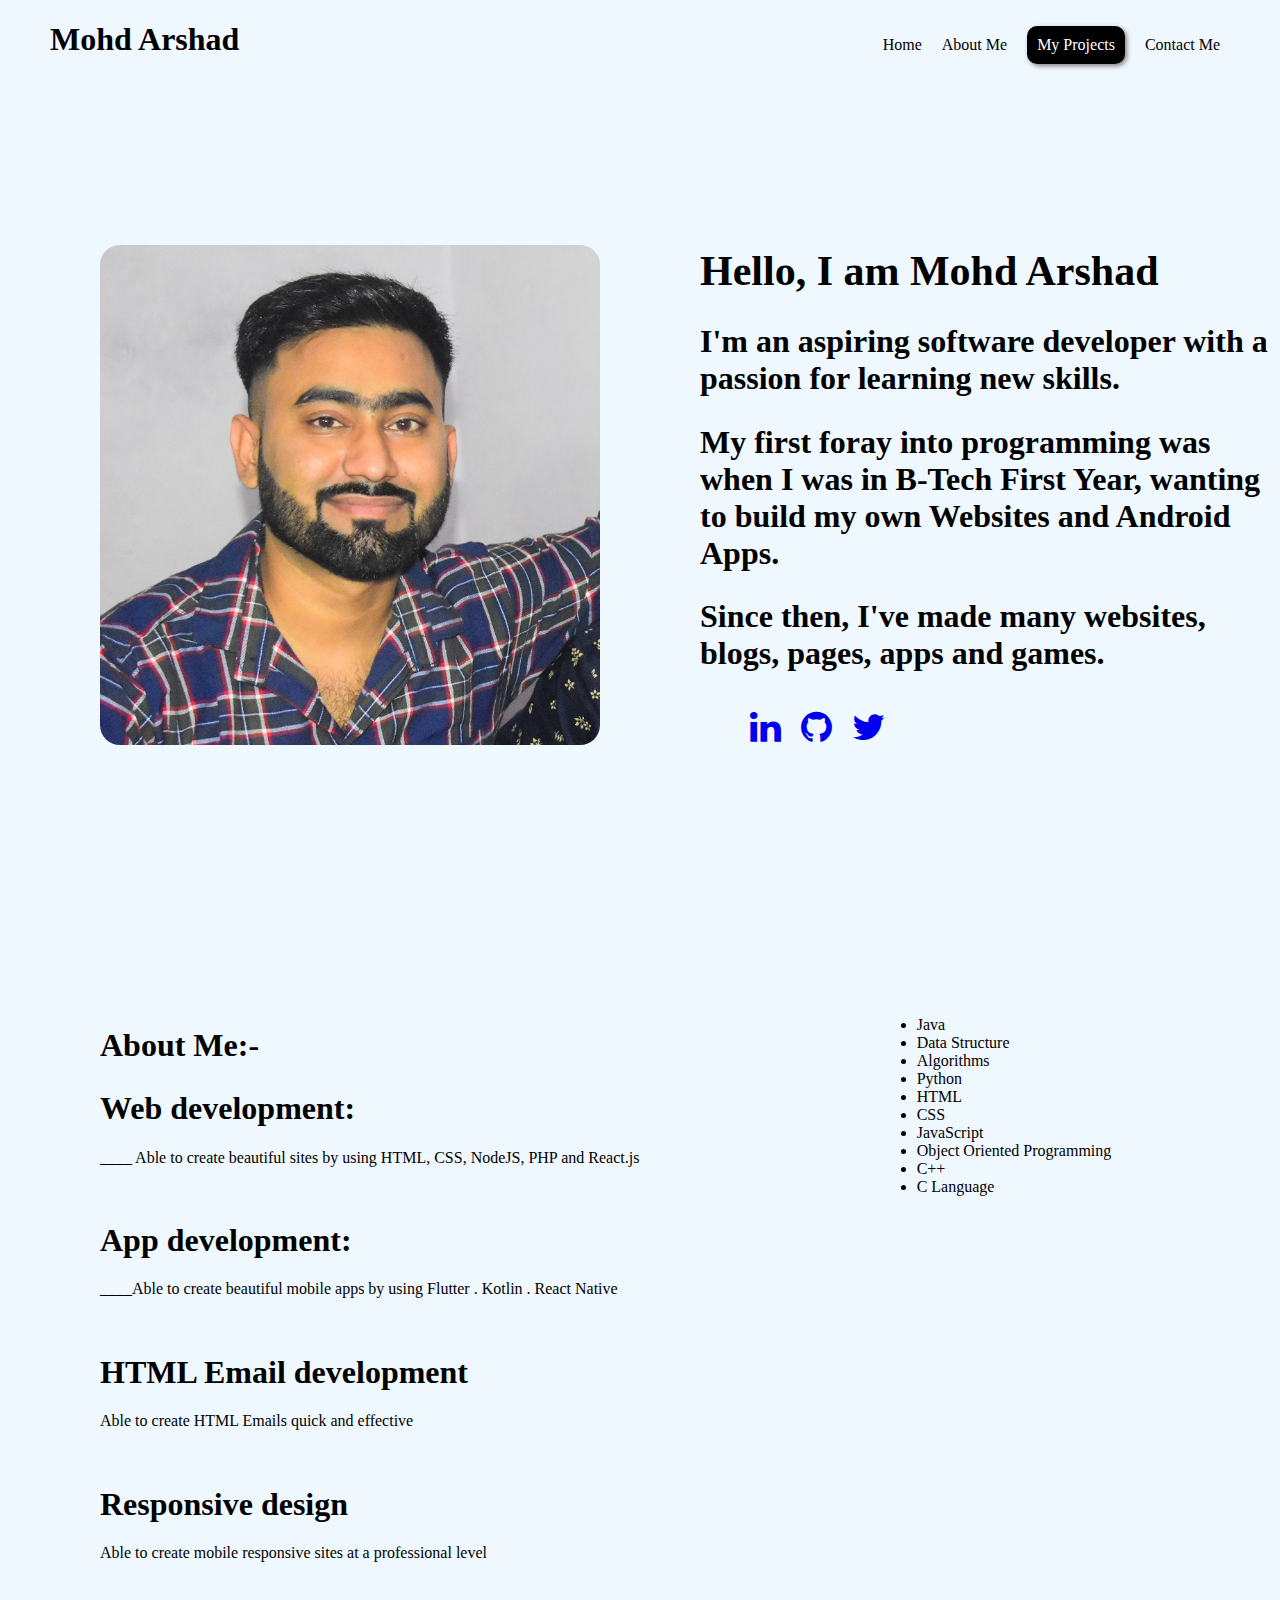
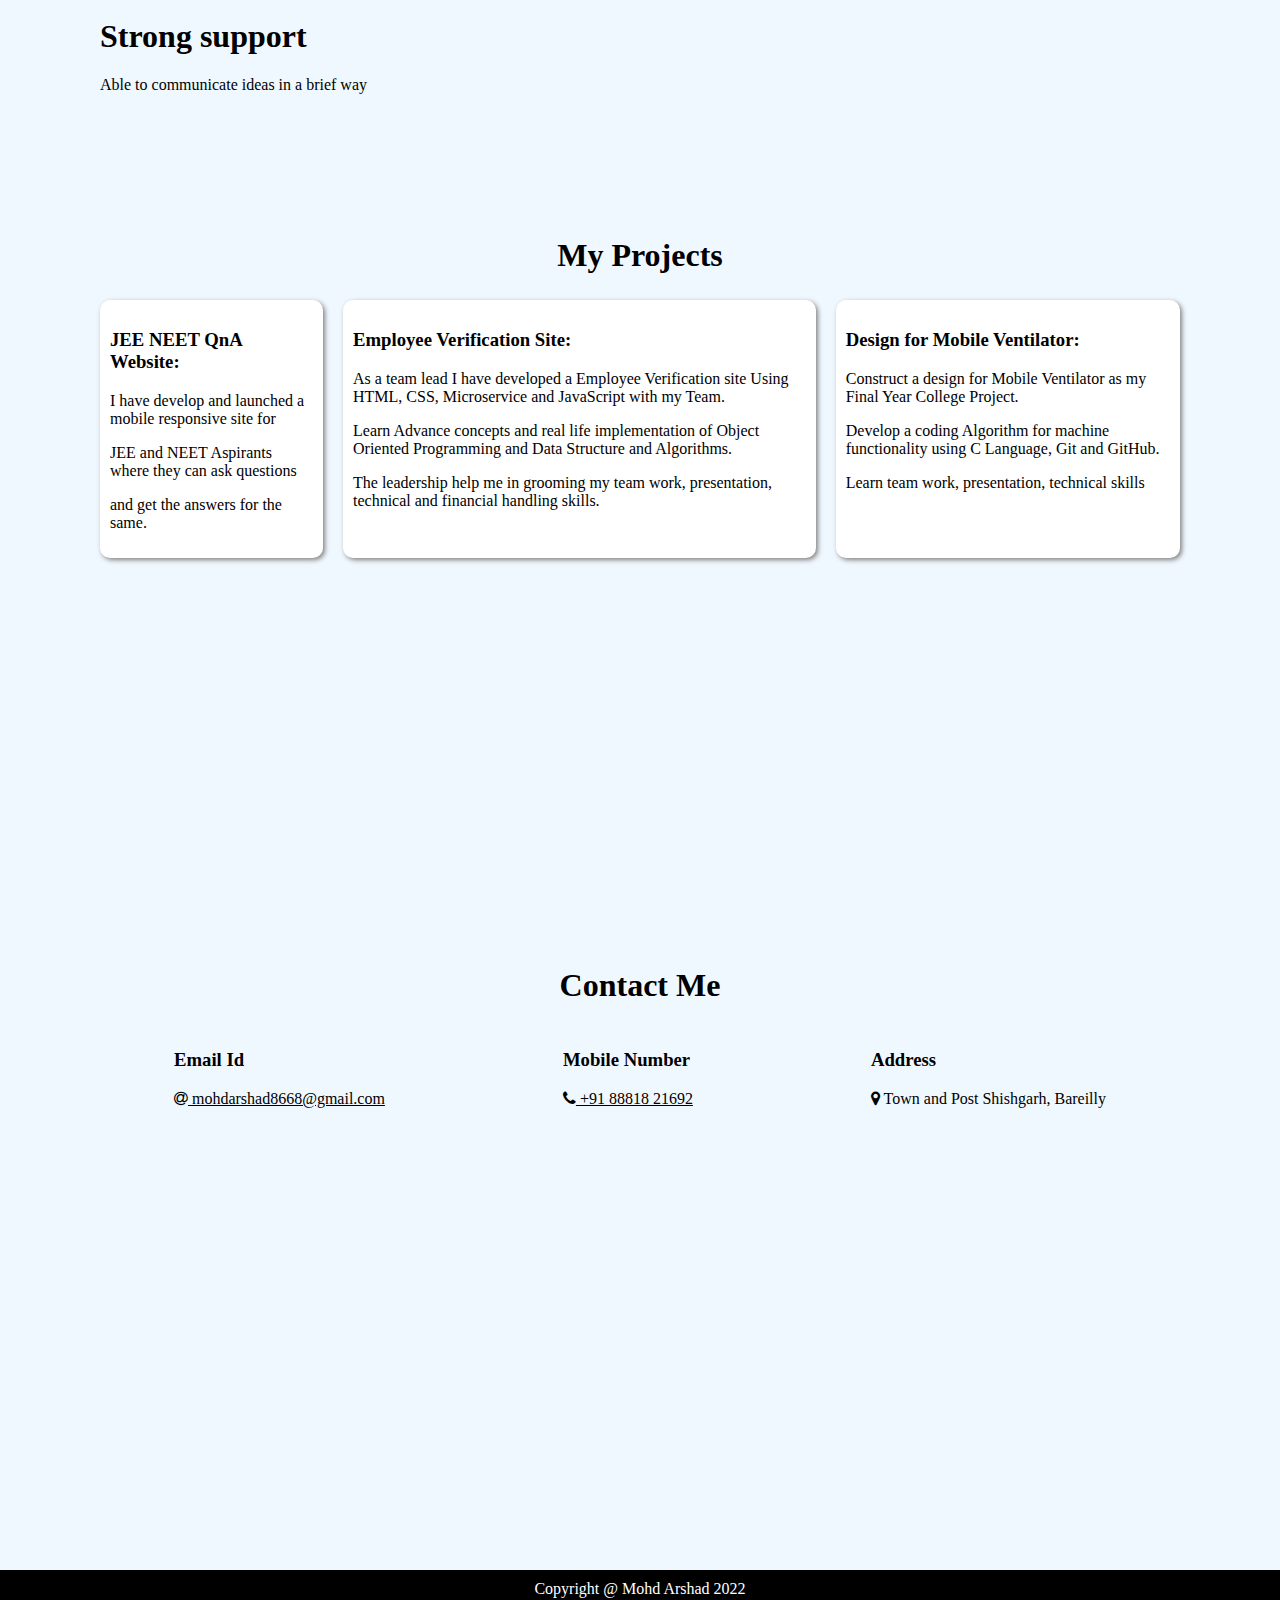
==== commit b665fdb7: "project work added" ====
--- a/index.html
+++ b/index.html
@@ -54,20 +54,34 @@
     </section>
     <section id="about" class="about">
         <div class="about-left">
-            <h2>About Me</h2>
+            <h2>About Me:-</h2>
+            <h1>Web development:</h1>
             <p>
-                Lorem ipsum, dolor sit amet consectetur adipisicing elit. Minus, eius recusandae! Ipsum ipsam ex dolore,
-                aperiam vel dolorum sint quos incidunt aliquam iste minus dolor voluptates necessitatibus repellat
-                voluptate? Veritatis?
+                ____ Able to create beautiful sites by using HTML, CSS, NodeJS, PHP and React.js
             </p>
+            <br>
+            <h1>App development:</h1>
+            <p>____Able to create beautiful mobile apps by using Flutter . Kotlin . React Native</p>
+            <br>
+            <h1>HTML Email development</h1>
+            <p>Able to create HTML Emails quick and effective</p>
+            <br>
+            <h1>Responsive design</h1>
+            <p>Able to create mobile responsive sites at a professional level</p>
+            <br>
+            <h1>Strong support</h1>
+            <p>Able to communicate ideas in a brief way</p>
         </div>
         <ul class="about-right">
-            <li>C++</li>
             <li>Java</li>
+            <li>Data Structure</li>
+            <li>Algorithms</li>
             <li>Python</li>
             <li>HTML</li>
             <li>CSS</li>
             <li>JavaScript</li>
+            <li>Object Oriented Programming</li>
+            <li>C++</li>
             <li>C Language</li>
         </ul>
     </section>
@@ -75,23 +89,26 @@
         <h2>My Projects</h2>
         <div class="projects-items">
             <div class="project">
-                <h3>JEE NEET QnA Website </h3>
-                <p>Lorem ipsum, dolor sit amet consectetur adipisicing elit. Excepturi, numquam!</p>
-                <p>Lorem ipsum dolor sit, amet consectetur adipisicing elit. Delectus, deserunt!</p>
-                <p>Lorem ipsum dolor sit amet consectetur adipisicing elit. Vel quidem totam minus?</p>
+                <h3>JEE NEET QnA Website: </h3>
+                <p>I have develop and launched a mobile responsive site for</p>
+                <p> JEE and NEET Aspirants where they can ask questions</p>
+                <p> and get the answers for the same.</p>
             </div>
 
             <div class="project">
-                <h3>Lorem ipsum dolor sit.</h3>
-                <p>Lorem ipsum, dolor sit amet consectetur adipisicing elit. Excepturi, numquam!</p>
-                <p>Lorem ipsum dolor sit, amet consectetur adipisicing elit. Delectus, deserunt!</p>
-                <p>Lorem ipsum dolor sit amet consectetur adipisicing elit. Vel quidem totam minus?</p>
+                <h3>Employee Verification Site:</h3>
+                <p>As a team lead I have developed a Employee Verification
+                    site Using HTML, CSS, Microservice and JavaScript with my Team.</p>
+                <p>Learn Advance concepts and real life implementation of
+                    Object Oriented Programming and Data Structure and Algorithms.</p>
+                <p>The leadership help me in grooming my team work, presentation,
+                    technical and financial handling skills.</p>
             </div>
             <div class="project">
-                <h3>Lorem ipsum dolor sit.</h3>
-                <p>Lorem ipsum, dolor sit amet consectetur adipisicing elit. Excepturi, numquam!</p>
-                <p>Lorem ipsum dolor sit, amet consectetur adipisicing elit. Delectus, deserunt!</p>
-                <p>Lorem ipsum dolor sit amet consectetur adipisicing elit. Vel quidem totam minus?</p>
+                <h3>Design for Mobile Ventilator:</h3>
+                <p>Construct a design for Mobile Ventilator as my Final Year College Project.</p>
+                <p>Develop a coding Algorithm for machine functionality using C Language, Git and GitHub.</p>
+                <p>Learn team work, presentation, technical skills</p>
             </div>
         </div>
     </section>
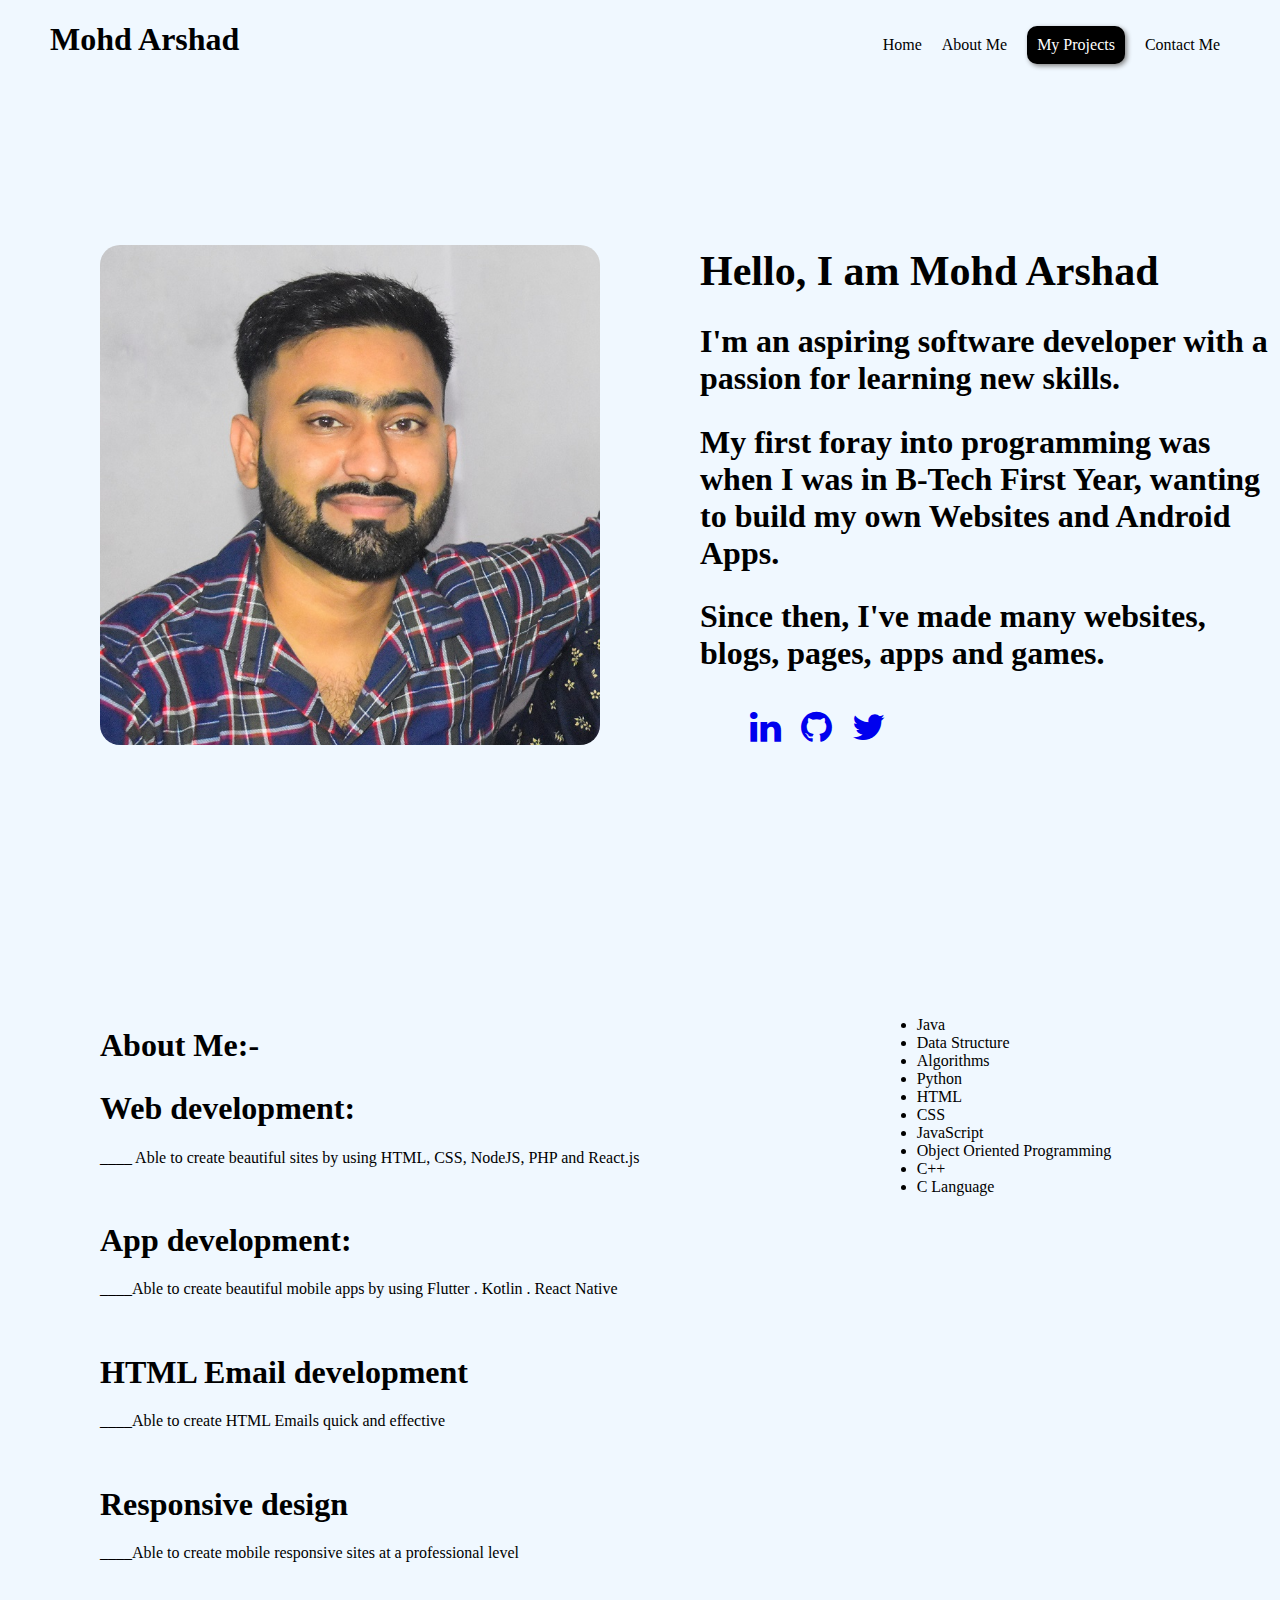
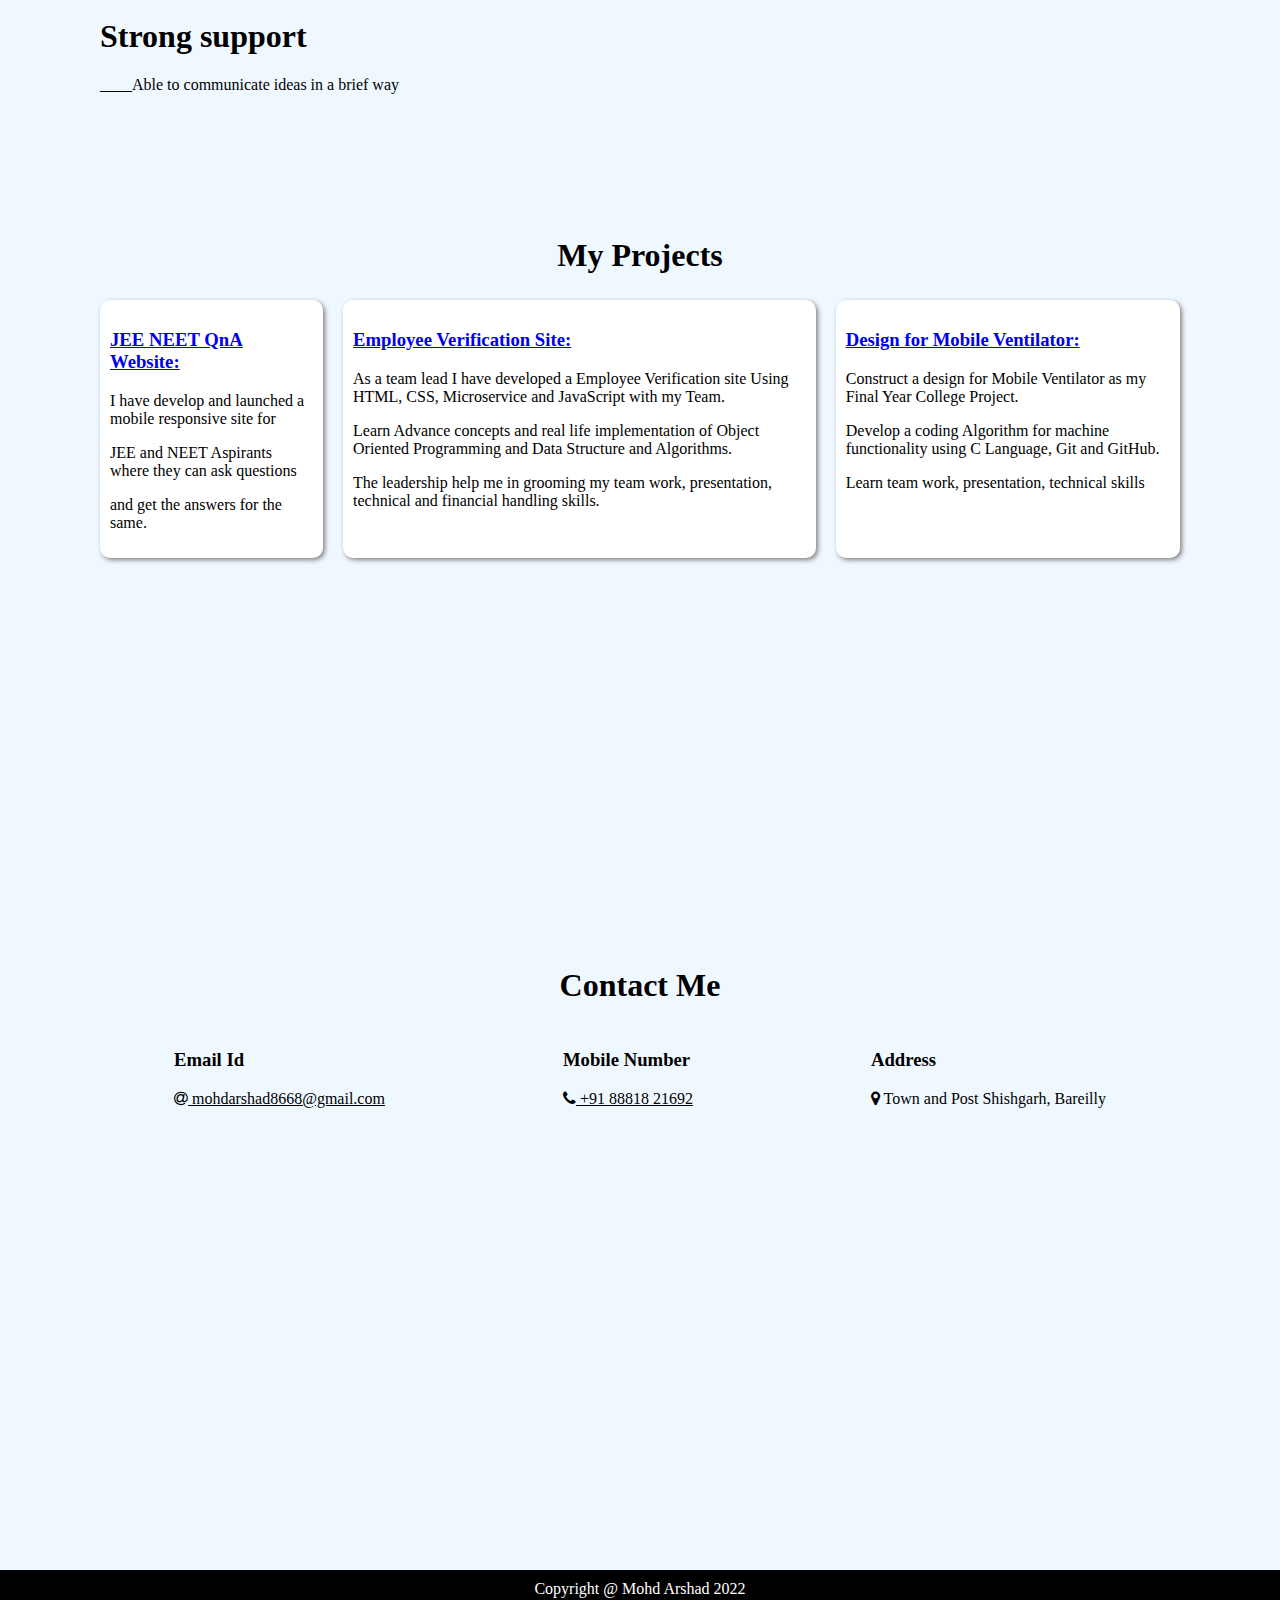
==== commit 08299efa: "project added" ====
--- a/index.html
+++ b/index.html
@@ -64,13 +64,13 @@
             <p>____Able to create beautiful mobile apps by using Flutter . Kotlin . React Native</p>
             <br>
             <h1>HTML Email development</h1>
-            <p>Able to create HTML Emails quick and effective</p>
+            <p>____Able to create HTML Emails quick and effective</p>
             <br>
             <h1>Responsive design</h1>
-            <p>Able to create mobile responsive sites at a professional level</p>
+            <p>____Able to create mobile responsive sites at a professional level</p>
             <br>
             <h1>Strong support</h1>
-            <p>Able to communicate ideas in a brief way</p>
+            <p>____Able to communicate ideas in a brief way</p>
         </div>
         <ul class="about-right">
             <li>Java</li>
@@ -89,14 +89,20 @@
         <h2>My Projects</h2>
         <div class="projects-items">
             <div class="project">
-                <h3>JEE NEET QnA Website: </h3>
+                <a href="https://jeeneetqna.in/about-us" target="_blank">
+                    <h3>JEE NEET QnA Website: </h3>
+                </a>
+                <!-- <h3>JEE NEET QnA Website: </h3> -->
                 <p>I have develop and launched a mobile responsive site for</p>
                 <p> JEE and NEET Aspirants where they can ask questions</p>
                 <p> and get the answers for the same.</p>
             </div>
 
             <div class="project">
-                <h3>Employee Verification Site:</h3>
+                <a href="https://suvidhafoundationedutech.org/index.php" target="_blank">
+                    <h3>Employee Verification Site:</h3>
+                </a>
+
                 <p>As a team lead I have developed a Employee Verification
                     site Using HTML, CSS, Microservice and JavaScript with my Team.</p>
                 <p>Learn Advance concepts and real life implementation of
@@ -105,7 +111,10 @@
                     technical and financial handling skills.</p>
             </div>
             <div class="project">
-                <h3>Design for Mobile Ventilator:</h3>
+                <a href="https://github.com/mohdarshad86/College-Project" target="_blank">
+                    <h3>Design for Mobile Ventilator:</h3>
+                </a>
+
                 <p>Construct a design for Mobile Ventilator as my Final Year College Project.</p>
                 <p>Develop a coding Algorithm for machine functionality using C Language, Git and GitHub.</p>
                 <p>Learn team work, presentation, technical skills</p>
